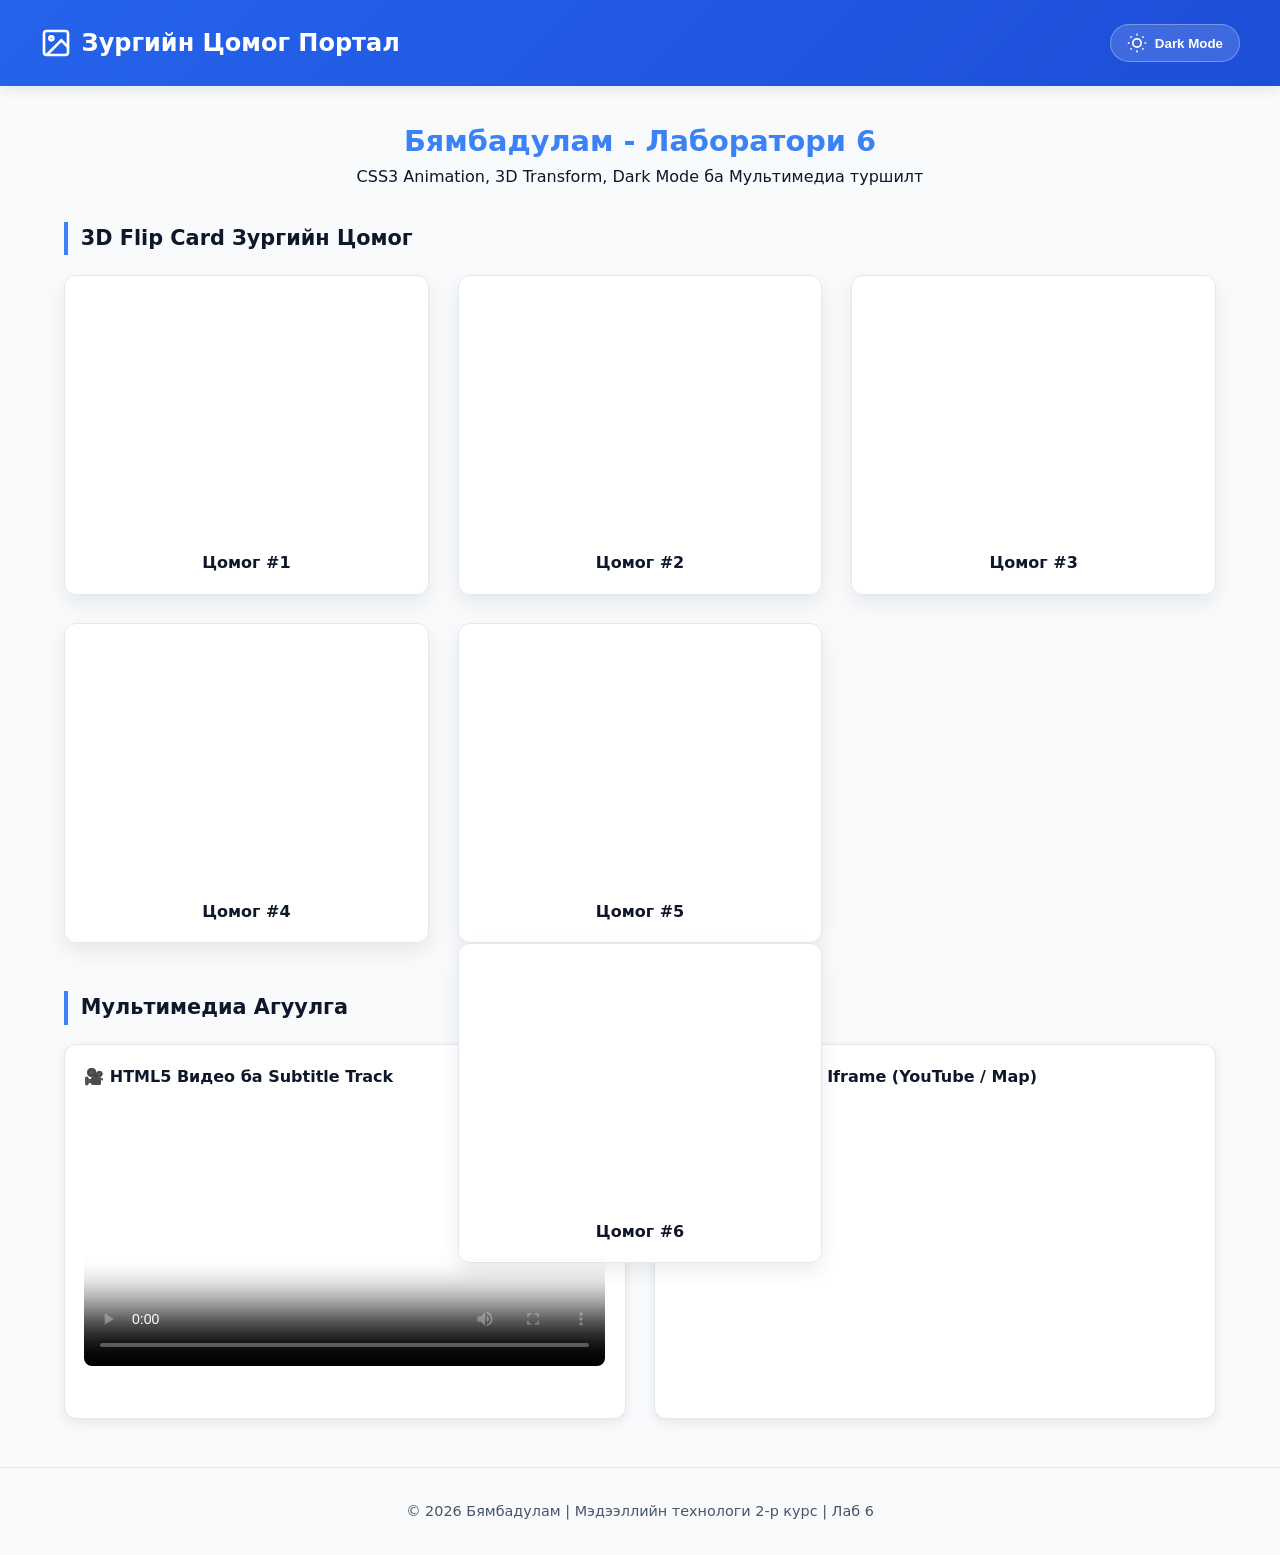
==== index.html @ 303d7319 "Add files via upload" ====
<!DOCTYPE html>
<html lang="mn">
<head>
  <meta charset="UTF-8">
  <meta name="viewport" content="width=device-width, initial-scale=1.0">
  <title>Лаб 6 - Зургийн цомог портал (Gallery)</title>
  <link rel="stylesheet" href="style.css">
</head>
<body>

  <!-- Header -->
  <header>
    <div class="header-container">
      <h1>
        <!-- Inline SVG logo -->
        <svg class="logo-icon" width="32" height="32" viewBox="0 0 24 24" fill="none" stroke="currentColor" stroke-width="2" aria-hidden="true">
          <rect x="3" y="3" width="18" height="18" rx="2" ry="2"></rect>
          <circle cx="8.5" cy="8.5" r="1.5"></circle>
          <polyline points="21 15 16 10 5 21"></polyline>
        </svg>
        Зургийн Цомог Портал
      </h1>
      
      <!-- Dark Mode Theme Toggle Button -->
      <button id="theme-toggle" class="btn-theme" aria-label="Dark mode шилжүүлэх">
        <svg class="sun-icon" width="20" height="20" viewBox="0 0 24 24" fill="none" stroke="currentColor" stroke-width="2">
          <circle cx="12" cy="12" r="5"></circle>
          <line x1="12" y1="1" x2="12" y2="3"></line>
          <line x1="12" y1="21" x2="12" y2="23"></line>
          <line x1="4.22" y1="4.22" x2="5.64" y2="5.64"></line>
          <line x1="18.36" y1="18.36" x2="19.78" y2="19.78"></line>
          <line x1="1" y1="12" x2="3" y2="12"></line>
          <line x1="21" y1="12" x2="23" y2="12"></line>
          <line x1="4.22" y1="19.78" x2="5.64" y2="18.36"></line>
          <line x1="18.36" y1="5.64" x2="19.78" y2="4.22"></line>
        </svg>
        <span id="theme-text">Dark Mode</span>
      </button>
    </div>
  </header>

  <main class="main-container">
    <section class="intro">
      <h2>Бямбадулам - Лаборатори 6</h2>
      <p>CSS3 Animation, 3D Transform, Dark Mode ба Мультимедиа туршилт</p>
    </section>

    <!-- Gallery Grid with 3D Flip Cards & Custom Property Stagger (--i) -->
    <section class="gallery-section">
      <h3 class="section-title">3D Flip Card Зургийн Цомог</h3>
      
      <div class="gallery-grid">
        
        <!-- Card 1 -->
        <div class="card-3d" style="--i: 1;">
          <div class="card-inner">
            <div class="card-front">
              <img src="img/photo1.jpg" alt="Зураг 1" loading="lazy" onerror="this.src='https://picsum.photos/400/300?random=1'">
              <div class="card-front-title">Цомог #1</div>
            </div>
            <div class="card-back">
              <h4>Зураг 1 Тайлбар</h4>
              <p>Энэ бол 3D flip card-ын ард талын тайлбар хэсэг юм.</p>
              <button class="btn-flip">Буцах</button>
            </div>
          </div>
        </div>

        <!-- Card 2 -->
        <div class="card-3d" style="--i: 2;">
          <div class="card-inner">
            <div class="card-front">
              <img src="img/photo2.jpg" alt="Зураг 2" loading="lazy" onerror="this.src='https://picsum.photos/400/300?random=2'">
              <div class="card-front-title">Цомог #2</div>
            </div>
            <div class="card-back">
              <h4>Зураг 2 Тайлбар</h4>
              <p>3D transform ба perspective хэрэглэсэн эффект.</p>
              <button class="btn-flip">Буцах</button>
            </div>
          </div>
        </div>

        <!-- Card 3 -->
        <div class="card-3d" style="--i: 3;">
          <div class="card-inner">
            <div class="card-front">
              <img src="img/photo3.jpg" alt="Зураг 3" loading="lazy" onerror="this.src='https://picsum.photos/400/300?random=3'">
              <div class="card-front-title">Цомог #3</div>
            </div>
            <div class="card-back">
              <h4>Зураг 3 Тайлбар</h4>
              <p>Custom property --i ашиглан stagger хугацаа тохируулсан.</p>
              <button class="btn-flip">Буцах</button>
            </div>
          </div>
        </div>

        <!-- Card 4 -->
        <div class="card-3d" style="--i: 4;">
          <div class="card-inner">
            <div class="card-front">
              <img src="img/photo4.jpg" alt="Зураг 4" loading="lazy" onerror="this.src='https://picsum.photos/400/300?random=4'">
              <div class="card-front-title">Цомог #4</div>
            </div>
            <div class="card-back">
              <h4>Зураг 4 Тайлбар</h4>
              <p>Hover болон Focus хийхэд эргэх хөдөлгөөн үзүүлнэ.</p>
              <button class="btn-flip">Буцах</button>
            </div>
          </div>
        </div>

        <!-- Card 5 -->
        <div class="card-3d" style="--i: 5;">
          <div class="card-inner">
            <div class="card-front">
              <img src="img/photo5.jpg" alt="Зураг 5" loading="lazy" onerror="this.src='https://picsum.photos/400/300?random=5'">
              <div class="card-front-title">Цомог #5</div>
            </div>
            <div class="card-back">
              <h4>Зураг 5 Тайлбар</h4>
              <p>CSS Grid болон Flexbox хосолсон responsive шийдэл.</p>
              <button class="btn-flip">Буцах</button>
            </div>
          </div>
        </article>

        <!-- Card 6 -->
        <div class="card-3d" style="--i: 6;">
          <div class="card-inner">
            <div class="card-front">
              <img src="img/photo6.jpg" alt="Зураг 6" loading="lazy" onerror="this.src='https://picsum.photos/400/300?random=6'">
              <div class="card-front-title">Цомог #6</div>
            </div>
            <div class="card-back">
              <h4>Зураг 6 Тайлбар</h4>
              <p>Лаборатори 6-ын иж бүрэн практик даалгавар.</p>
              <button class="btn-flip">Буцах</button>
            </div>
          </div>
        </div>

      </div>
    </section>

    <!-- Multimedia Section (Video, Track, Iframe) -->
    <section class="media-section">
      <h3 class="section-title">Мультимедиа Агуулга</h3>
      
      <div class="media-grid">
        <!-- Local Video with Subtitle Track -->
        <div class="media-card">
          <h4>🎥 HTML5 Видео ба Subtitle Track</h4>
          <video controls preload="metadata" poster="img/photo1.jpg" width="100%">
            <source src="video/clip.mp4" type="video/mp4">
            <source src="video/clip.webm" type="video/webm">
            <track src="video/clip.mn.vtt" kind="subtitles" srclang="mn" label="Монгол" default>
            Таны хөтөч видео тоглуулахыг дэмжихгүй байна.
          </video>
        </div>

        <!-- Accessible & Secure Responsive Iframe -->
        <div class="media-card">
          <h4>🌐 Хүртээмжтэй Iframe (YouTube / Map)</h4>
          <div class="iframe-wrapper">
            <iframe 
              src="https://www.youtube-nocookie.com/embed/dQw4w9WgXcQ" 
              title="Мультимедиа жишээ видео" 
              allow="accelerometer; autoplay; clipboard-write; encrypted-media; gyroscope; picture-in-picture" 
              allowfullscreen
              loading="lazy"
              sandbox="allow-scripts allow-same-origin allow-popups">
            </iframe>
          </div>
        </div>
      </div>
    </section>

  </main>

  <footer>
    <p>© 2026 Бямбадулам | Мэдээллийн технологи 2-р курс | Лаб 6</p>
  </footer>

  <script src="script.js"></script>
</body>
</html>
---- style.css ----
/* ==========================================================================
   1. DESIGN TOKENS & CUSTOM PROPERTIES (CSS Variables & Dark Mode)
   ========================================================================== */
:root {
  --bg-primary: #f8fafc;
  --bg-card: #ffffff;
  --text-primary: #0f172a;
  --text-secondary: #475569;
  --accent-color: #3b82f6;
  --accent-hover: #1d4ed8;
  --border-color: #e2e8f0;
  --shadow-color: rgba(0, 0, 0, 0.08);
  --header-bg: linear-gradient(135deg, #2563eb, #1d4ed8);
  --header-text: #ffffff;
  --stagger-delay: 100ms;
}

[data-theme="dark"] {
  --bg-primary: #0f172a;
  --bg-card: #1e293b;
  --text-primary: #f8fafc;
  --text-secondary: #94a3b8;
  --accent-color: #60a5fa;
  --accent-hover: #3b82f6;
  --border-color: #334155;
  --shadow-color: rgba(0, 0, 0, 0.4);
  --header-bg: linear-gradient(135deg, #0f172a, #1e293b);
  --header-text: #60a5fa;
}

/* Base Styles */
* {
  box-sizing: border-box;
  margin: 0;
  padding: 0;
}

body {
  font-family: system-ui, -apple-system, BlinkMacSystemFont, 'Segoe UI', Roboto, sans-serif;
  background-color: var(--bg-primary);
  color: var(--text-primary);
  transition: background-color 0.3s ease, color 0.3s ease;
  line-height: 1.6;
}

/* ==========================================================================
   2. HEADER & LAYOUT
   ========================================================================== */
header {
  background: var(--header-bg);
  color: var(--header-text);
  padding: 1.5rem 2rem;
  box-shadow: 0 4px 12px var(--shadow-color);
}

.header-container {
  max-width: 1200px;
  margin: 0 auto;
  display: flex;
  justify-content: space-between;
  align-items: center;
}

header h1 {
  font-size: 1.5rem;
  display: flex;
  align-items: center;
  gap: 0.6rem;
}

.logo-icon {
  stroke: var(--header-text);
  transition: transform 0.3s ease;
}

header h1:hover .logo-icon {
  transform: rotate(15deg) scale(1.1);
}

.btn-theme {
  background: rgba(255, 255, 255, 0.15);
  border: 1px solid rgba(255, 255, 255, 0.3);
  color: currentColor;
  padding: 0.5rem 1rem;
  border-radius: 20px;
  cursor: pointer;
  display: flex;
  align-items: center;
  gap: 0.5rem;
  font-weight: 600;
  transition: all 0.2s ease;
}

.btn-theme:hover, .btn-theme:focus-visible {
  background: rgba(255, 255, 255, 0.25);
  outline: 2px solid var(--accent-color);
}

.main-container {
  max-width: 1200px;
  margin: 2rem auto;
  padding: 0 1.5rem;
}

.intro {
  margin-bottom: 2rem;
  text-align: center;
}

.intro h2 {
  font-size: 1.8rem;
  color: var(--accent-color);
}

.section-title {
  font-size: 1.3rem;
  margin-bottom: 1.2rem;
  border-left: 4px solid var(--accent-color);
  padding-left: 0.8rem;
}

/* ==========================================================================
   3. 3D FLIP CARD & STAGGER ANIMATION (@keyframes, perspective, preserve-3d)
   ========================================================================== */
.gallery-grid {
  display: grid;
  grid-template-columns: repeat(auto-fit, minmax(280px, 1fr));
  gap: 1.8rem;
  margin-bottom: 3rem;
}

/* 3D Container */
.card-3d {
  perspective: 1000px; /* 3D Гүн үүсгэнэ */
  height: 320px;
  /* Stagger effect using custom property --i */
  animation: fadeInUp 0.6s ease-out backwards;
  animation-delay: calc(var(--i) * var(--stagger-delay));
}

@keyframes fadeInUp {
  from {
    opacity: 0;
    transform: translateY(30px);
  }
  to {
    opacity: 1;
    transform: translateY(0);
  }
}

.card-inner {
  position: relative;
  width: 100%;
  height: 100%;
  transform-style: preserve-3d;
  transition: transform 0.8s cubic-bezier(0.4, 0, 0.2, 1);
  border-radius: 12px;
  box-shadow: 0 8px 20px var(--shadow-color);
}

/* Hover/Focus/JS Toggled Flip State */
.card-3d:hover .card-inner,
.card-3d:focus-within .card-inner,
.card-inner.is-flipped {
  transform: rotateY(180deg);
}

/* Front & Back Sides */
.card-front, .card-back {
  position: absolute;
  width: 100%;
  height: 100%;
  backface-visibility: hidden; /* Ар талыг нууна */
  border-radius: 12px;
  overflow: hidden;
  border: 1px solid var(--border-color);
  background: var(--bg-card);
}

/* Front Design */
.card-front img {
  width: 100%;
  height: 80%;
  object-fit: cover;
  transition: transform 0.4s ease;
}

.card-3d:hover .card-front img {
  transform: scale(1.05);
}

.card-front-title {
  padding: 0.8rem;
  font-weight: 700;
  text-align: center;
  color: var(--text-primary);
}

/* Back Design */
.card-back {
  transform: rotateY(180deg);
  padding: 1.5rem;
  display: flex;
  flex-direction: column;
  justify-content: center;
  align-items: center;
  text-align: center;
  background-color: var(--bg-card);
  color: var(--text-primary);
}

.card-back h4 {
  margin-bottom: 0.8rem;
  color: var(--accent-color);
}

.card-back p {
  font-size: 0.9rem;
  color: var(--text-secondary);
  margin-bottom: 1.5rem;
}

.btn-flip {
  background: var(--accent-color);
  color: #fff;
  border: none;
  padding: 0.5rem 1.2rem;
  border-radius: 6px;
  cursor: pointer;
  transition: background 0.2s;
}

.btn-flip:hover {
  background: var(--accent-hover);
}

/* ==========================================================================
   4. MULTIMEDIA SECTION (Video, Iframe)
   ========================================================================== */
.media-grid {
  display: grid;
  grid-template-columns: repeat(auto-fit, minmax(320px, 1fr));
  gap: 1.8rem;
}

.media-card {
  background: var(--bg-card);
  padding: 1.2rem;
  border-radius: 12px;
  border: 1px solid var(--border-color);
  box-shadow: 0 4px 12px var(--shadow-color);
}

.media-card h4 {
  margin-bottom: 1rem;
  color: var(--text-primary);
}

video {
  border-radius: 8px;
  outline: none;
}

.iframe-wrapper {
  position: relative;
  padding-bottom: 56.25%; /* 16:9 Aspect Ratio */
  height: 0;
  overflow: hidden;
  border-radius: 8px;
}

.iframe-wrapper iframe {
  position: absolute;
  top: 0;
  left: 0;
  width: 100%;
  height: 100%;
  border: 0;
}

footer {
  text-align: center;
  padding: 2rem;
  margin-top: 3rem;
  border-top: 1px solid var(--border-color);
  color: var(--text-secondary);
  font-size: 0.9rem;
}

/* ==========================================================================
   5. PREFERS-REDUCED-MOTION (Хөдөлгөөн хязгаарлах тохиргоо)
   ========================================================================== */
@media (prefers-reduced-motion: reduce) {
  *, ::before, ::after {
    animation-duration: 0.01ms !important;
    animation-iteration-count: 1 !important;
    transition-duration: 0.01ms !important;
    scroll-behavior: auto !important;
  }

  .card-3d {
    animation: none;
  }
  
  .card-inner {
    transition: none;
  }
}
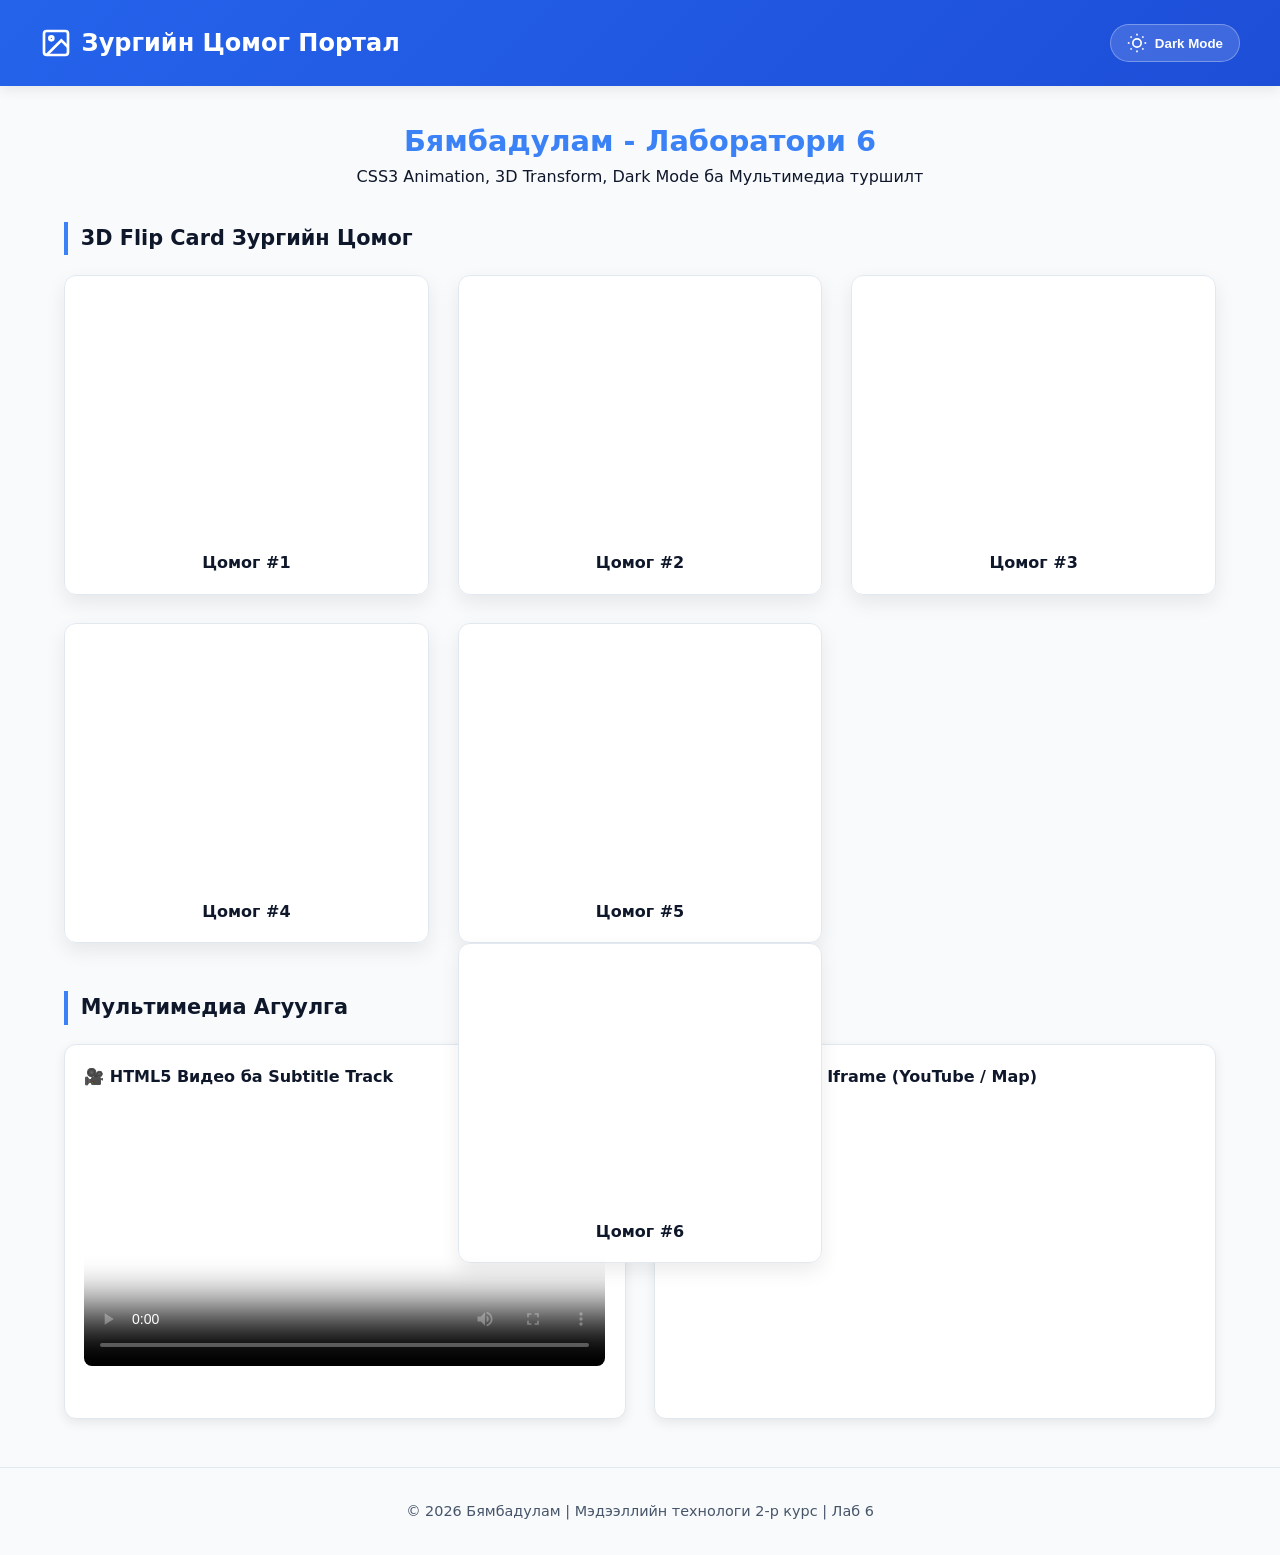
==== commit b5a0805b: "Lab 6: Add CSS3 animations, 3D flip card, dark mode and multimedia" ====
--- a/index.html
+++ b/index.html
@@ -1,188 +1,188 @@
-<!DOCTYPE html>
-<html lang="mn">
-<head>
-  <meta charset="UTF-8">
-  <meta name="viewport" content="width=device-width, initial-scale=1.0">
-  <title>Лаб 6 - Зургийн цомог портал (Gallery)</title>
-  <link rel="stylesheet" href="style.css">
-</head>
-<body>
-
-  <!-- Header -->
-  <header>
-    <div class="header-container">
-      <h1>
-        <!-- Inline SVG logo -->
-        <svg class="logo-icon" width="32" height="32" viewBox="0 0 24 24" fill="none" stroke="currentColor" stroke-width="2" aria-hidden="true">
-          <rect x="3" y="3" width="18" height="18" rx="2" ry="2"></rect>
-          <circle cx="8.5" cy="8.5" r="1.5"></circle>
-          <polyline points="21 15 16 10 5 21"></polyline>
-        </svg>
-        Зургийн Цомог Портал
-      </h1>
-      
-      <!-- Dark Mode Theme Toggle Button -->
-      <button id="theme-toggle" class="btn-theme" aria-label="Dark mode шилжүүлэх">
-        <svg class="sun-icon" width="20" height="20" viewBox="0 0 24 24" fill="none" stroke="currentColor" stroke-width="2">
-          <circle cx="12" cy="12" r="5"></circle>
-          <line x1="12" y1="1" x2="12" y2="3"></line>
-          <line x1="12" y1="21" x2="12" y2="23"></line>
-          <line x1="4.22" y1="4.22" x2="5.64" y2="5.64"></line>
-          <line x1="18.36" y1="18.36" x2="19.78" y2="19.78"></line>
-          <line x1="1" y1="12" x2="3" y2="12"></line>
-          <line x1="21" y1="12" x2="23" y2="12"></line>
-          <line x1="4.22" y1="19.78" x2="5.64" y2="18.36"></line>
-          <line x1="18.36" y1="5.64" x2="19.78" y2="4.22"></line>
-        </svg>
-        <span id="theme-text">Dark Mode</span>
-      </button>
-    </div>
-  </header>
-
-  <main class="main-container">
-    <section class="intro">
-      <h2>Бямбадулам - Лаборатори 6</h2>
-      <p>CSS3 Animation, 3D Transform, Dark Mode ба Мультимедиа туршилт</p>
-    </section>
-
-    <!-- Gallery Grid with 3D Flip Cards & Custom Property Stagger (--i) -->
-    <section class="gallery-section">
-      <h3 class="section-title">3D Flip Card Зургийн Цомог</h3>
-      
-      <div class="gallery-grid">
-        
-        <!-- Card 1 -->
-        <div class="card-3d" style="--i: 1;">
-          <div class="card-inner">
-            <div class="card-front">
-              <img src="img/photo1.jpg" alt="Зураг 1" loading="lazy" onerror="this.src='https://picsum.photos/400/300?random=1'">
-              <div class="card-front-title">Цомог #1</div>
-            </div>
-            <div class="card-back">
-              <h4>Зураг 1 Тайлбар</h4>
-              <p>Энэ бол 3D flip card-ын ард талын тайлбар хэсэг юм.</p>
-              <button class="btn-flip">Буцах</button>
-            </div>
-          </div>
-        </div>
-
-        <!-- Card 2 -->
-        <div class="card-3d" style="--i: 2;">
-          <div class="card-inner">
-            <div class="card-front">
-              <img src="img/photo2.jpg" alt="Зураг 2" loading="lazy" onerror="this.src='https://picsum.photos/400/300?random=2'">
-              <div class="card-front-title">Цомог #2</div>
-            </div>
-            <div class="card-back">
-              <h4>Зураг 2 Тайлбар</h4>
-              <p>3D transform ба perspective хэрэглэсэн эффект.</p>
-              <button class="btn-flip">Буцах</button>
-            </div>
-          </div>
-        </div>
-
-        <!-- Card 3 -->
-        <div class="card-3d" style="--i: 3;">
-          <div class="card-inner">
-            <div class="card-front">
-              <img src="img/photo3.jpg" alt="Зураг 3" loading="lazy" onerror="this.src='https://picsum.photos/400/300?random=3'">
-              <div class="card-front-title">Цомог #3</div>
-            </div>
-            <div class="card-back">
-              <h4>Зураг 3 Тайлбар</h4>
-              <p>Custom property --i ашиглан stagger хугацаа тохируулсан.</p>
-              <button class="btn-flip">Буцах</button>
-            </div>
-          </div>
-        </div>
-
-        <!-- Card 4 -->
-        <div class="card-3d" style="--i: 4;">
-          <div class="card-inner">
-            <div class="card-front">
-              <img src="img/photo4.jpg" alt="Зураг 4" loading="lazy" onerror="this.src='https://picsum.photos/400/300?random=4'">
-              <div class="card-front-title">Цомог #4</div>
-            </div>
-            <div class="card-back">
-              <h4>Зураг 4 Тайлбар</h4>
-              <p>Hover болон Focus хийхэд эргэх хөдөлгөөн үзүүлнэ.</p>
-              <button class="btn-flip">Буцах</button>
-            </div>
-          </div>
-        </div>
-
-        <!-- Card 5 -->
-        <div class="card-3d" style="--i: 5;">
-          <div class="card-inner">
-            <div class="card-front">
-              <img src="img/photo5.jpg" alt="Зураг 5" loading="lazy" onerror="this.src='https://picsum.photos/400/300?random=5'">
-              <div class="card-front-title">Цомог #5</div>
-            </div>
-            <div class="card-back">
-              <h4>Зураг 5 Тайлбар</h4>
-              <p>CSS Grid болон Flexbox хосолсон responsive шийдэл.</p>
-              <button class="btn-flip">Буцах</button>
-            </div>
-          </div>
-        </article>
-
-        <!-- Card 6 -->
-        <div class="card-3d" style="--i: 6;">
-          <div class="card-inner">
-            <div class="card-front">
-              <img src="img/photo6.jpg" alt="Зураг 6" loading="lazy" onerror="this.src='https://picsum.photos/400/300?random=6'">
-              <div class="card-front-title">Цомог #6</div>
-            </div>
-            <div class="card-back">
-              <h4>Зураг 6 Тайлбар</h4>
-              <p>Лаборатори 6-ын иж бүрэн практик даалгавар.</p>
-              <button class="btn-flip">Буцах</button>
-            </div>
-          </div>
-        </div>
-
-      </div>
-    </section>
-
-    <!-- Multimedia Section (Video, Track, Iframe) -->
-    <section class="media-section">
-      <h3 class="section-title">Мультимедиа Агуулга</h3>
-      
-      <div class="media-grid">
-        <!-- Local Video with Subtitle Track -->
-        <div class="media-card">
-          <h4>🎥 HTML5 Видео ба Subtitle Track</h4>
-          <video controls preload="metadata" poster="img/photo1.jpg" width="100%">
-            <source src="video/clip.mp4" type="video/mp4">
-            <source src="video/clip.webm" type="video/webm">
-            <track src="video/clip.mn.vtt" kind="subtitles" srclang="mn" label="Монгол" default>
-            Таны хөтөч видео тоглуулахыг дэмжихгүй байна.
-          </video>
-        </div>
-
-        <!-- Accessible & Secure Responsive Iframe -->
-        <div class="media-card">
-          <h4>🌐 Хүртээмжтэй Iframe (YouTube / Map)</h4>
-          <div class="iframe-wrapper">
-            <iframe 
-              src="https://www.youtube-nocookie.com/embed/dQw4w9WgXcQ" 
-              title="Мультимедиа жишээ видео" 
-              allow="accelerometer; autoplay; clipboard-write; encrypted-media; gyroscope; picture-in-picture" 
-              allowfullscreen
-              loading="lazy"
-              sandbox="allow-scripts allow-same-origin allow-popups">
-            </iframe>
-          </div>
-        </div>
-      </div>
-    </section>
-
-  </main>
-
-  <footer>
-    <p>© 2026 Бямбадулам | Мэдээллийн технологи 2-р курс | Лаб 6</p>
-  </footer>
-
-  <script src="script.js"></script>
-</body>
+<!DOCTYPE html>
+<html lang="mn">
+<head>
+  <meta charset="UTF-8">
+  <meta name="viewport" content="width=device-width, initial-scale=1.0">
+  <title>Лаб 6 - Зургийн цомог портал (Gallery)</title>
+  <link rel="stylesheet" href="style.css">
+</head>
+<body>
+
+  <!-- Header -->
+  <header>
+    <div class="header-container">
+      <h1>
+        <!-- Inline SVG logo -->
+        <svg class="logo-icon" width="32" height="32" viewBox="0 0 24 24" fill="none" stroke="currentColor" stroke-width="2" aria-hidden="true">
+          <rect x="3" y="3" width="18" height="18" rx="2" ry="2"></rect>
+          <circle cx="8.5" cy="8.5" r="1.5"></circle>
+          <polyline points="21 15 16 10 5 21"></polyline>
+        </svg>
+        Зургийн Цомог Портал
+      </h1>
+      
+      <!-- Dark Mode Theme Toggle Button -->
+      <button id="theme-toggle" class="btn-theme" aria-label="Dark mode шилжүүлэх">
+        <svg class="sun-icon" width="20" height="20" viewBox="0 0 24 24" fill="none" stroke="currentColor" stroke-width="2">
+          <circle cx="12" cy="12" r="5"></circle>
+          <line x1="12" y1="1" x2="12" y2="3"></line>
+          <line x1="12" y1="21" x2="12" y2="23"></line>
+          <line x1="4.22" y1="4.22" x2="5.64" y2="5.64"></line>
+          <line x1="18.36" y1="18.36" x2="19.78" y2="19.78"></line>
+          <line x1="1" y1="12" x2="3" y2="12"></line>
+          <line x1="21" y1="12" x2="23" y2="12"></line>
+          <line x1="4.22" y1="19.78" x2="5.64" y2="18.36"></line>
+          <line x1="18.36" y1="5.64" x2="19.78" y2="4.22"></line>
+        </svg>
+        <span id="theme-text">Dark Mode</span>
+      </button>
+    </div>
+  </header>
+
+  <main class="main-container">
+    <section class="intro">
+      <h2>Бямбадулам - Лаборатори 6</h2>
+      <p>CSS3 Animation, 3D Transform, Dark Mode ба Мультимедиа туршилт</p>
+    </section>
+
+    <!-- Gallery Grid with 3D Flip Cards & Custom Property Stagger (--i) -->
+    <section class="gallery-section">
+      <h3 class="section-title">3D Flip Card Зургийн Цомог</h3>
+      
+      <div class="gallery-grid">
+        
+        <!-- Card 1 -->
+        <div class="card-3d" style="--i: 1;">
+          <div class="card-inner">
+            <div class="card-front">
+              <img src="img/photo1.jpg" alt="Зураг 1" loading="lazy" onerror="this.src='https://picsum.photos/400/300?random=1'">
+              <div class="card-front-title">Цомог #1</div>
+            </div>
+            <div class="card-back">
+              <h4>Зураг 1 Тайлбар</h4>
+              <p>Энэ бол 3D flip card-ын ард талын тайлбар хэсэг юм.</p>
+              <button class="btn-flip">Буцах</button>
+            </div>
+          </div>
+        </div>
+
+        <!-- Card 2 -->
+        <div class="card-3d" style="--i: 2;">
+          <div class="card-inner">
+            <div class="card-front">
+              <img src="img/photo2.jpg" alt="Зураг 2" loading="lazy" onerror="this.src='https://picsum.photos/400/300?random=2'">
+              <div class="card-front-title">Цомог #2</div>
+            </div>
+            <div class="card-back">
+              <h4>Зураг 2 Тайлбар</h4>
+              <p>3D transform ба perspective хэрэглэсэн эффект.</p>
+              <button class="btn-flip">Буцах</button>
+            </div>
+          </div>
+        </div>
+
+        <!-- Card 3 -->
+        <div class="card-3d" style="--i: 3;">
+          <div class="card-inner">
+            <div class="card-front">
+              <img src="img/photo3.jpg" alt="Зураг 3" loading="lazy" onerror="this.src='https://picsum.photos/400/300?random=3'">
+              <div class="card-front-title">Цомог #3</div>
+            </div>
+            <div class="card-back">
+              <h4>Зураг 3 Тайлбар</h4>
+              <p>Custom property --i ашиглан stagger хугацаа тохируулсан.</p>
+              <button class="btn-flip">Буцах</button>
+            </div>
+          </div>
+        </div>
+
+        <!-- Card 4 -->
+        <div class="card-3d" style="--i: 4;">
+          <div class="card-inner">
+            <div class="card-front">
+              <img src="img/photo4.jpg" alt="Зураг 4" loading="lazy" onerror="this.src='https://picsum.photos/400/300?random=4'">
+              <div class="card-front-title">Цомог #4</div>
+            </div>
+            <div class="card-back">
+              <h4>Зураг 4 Тайлбар</h4>
+              <p>Hover болон Focus хийхэд эргэх хөдөлгөөн үзүүлнэ.</p>
+              <button class="btn-flip">Буцах</button>
+            </div>
+          </div>
+        </div>
+
+        <!-- Card 5 -->
+        <div class="card-3d" style="--i: 5;">
+          <div class="card-inner">
+            <div class="card-front">
+              <img src="img/photo5.jpg" alt="Зураг 5" loading="lazy" onerror="this.src='https://picsum.photos/400/300?random=5'">
+              <div class="card-front-title">Цомог #5</div>
+            </div>
+            <div class="card-back">
+              <h4>Зураг 5 Тайлбар</h4>
+              <p>CSS Grid болон Flexbox хосолсон responsive шийдэл.</p>
+              <button class="btn-flip">Буцах</button>
+            </div>
+          </div>
+        </article>
+
+        <!-- Card 6 -->
+        <div class="card-3d" style="--i: 6;">
+          <div class="card-inner">
+            <div class="card-front">
+              <img src="img/photo6.jpg" alt="Зураг 6" loading="lazy" onerror="this.src='https://picsum.photos/400/300?random=6'">
+              <div class="card-front-title">Цомог #6</div>
+            </div>
+            <div class="card-back">
+              <h4>Зураг 6 Тайлбар</h4>
+              <p>Лаборатори 6-ын иж бүрэн практик даалгавар.</p>
+              <button class="btn-flip">Буцах</button>
+            </div>
+          </div>
+        </div>
+
+      </div>
+    </section>
+
+    <!-- Multimedia Section (Video, Track, Iframe) -->
+    <section class="media-section">
+      <h3 class="section-title">Мультимедиа Агуулга</h3>
+      
+      <div class="media-grid">
+        <!-- Local Video with Subtitle Track -->
+        <div class="media-card">
+          <h4>🎥 HTML5 Видео ба Subtitle Track</h4>
+          <video controls preload="metadata" poster="img/photo1.jpg" width="100%">
+            <source src="video/clip.mp4" type="video/mp4">
+            <source src="video/clip.webm" type="video/webm">
+            <track src="video/clip.mn.vtt" kind="subtitles" srclang="mn" label="Монгол" default>
+            Таны хөтөч видео тоглуулахыг дэмжихгүй байна.
+          </video>
+        </div>
+
+        <!-- Accessible & Secure Responsive Iframe -->
+        <div class="media-card">
+          <h4>🌐 Хүртээмжтэй Iframe (YouTube / Map)</h4>
+          <div class="iframe-wrapper">
+            <iframe 
+              src="https://www.youtube-nocookie.com/embed/dQw4w9WgXcQ" 
+              title="Мультимедиа жишээ видео" 
+              allow="accelerometer; autoplay; clipboard-write; encrypted-media; gyroscope; picture-in-picture" 
+              allowfullscreen
+              loading="lazy"
+              sandbox="allow-scripts allow-same-origin allow-popups">
+            </iframe>
+          </div>
+        </div>
+      </div>
+    </section>
+
+  </main>
+
+  <footer>
+    <p>© 2026 Бямбадулам | Мэдээллийн технологи 2-р курс | Лаб 6</p>
+  </footer>
+
+  <script src="script.js"></script>
+</body>
 </html>
--- a/style.css
+++ b/style.css
@@ -1,309 +1,309 @@
-/* ==========================================================================
-   1. DESIGN TOKENS & CUSTOM PROPERTIES (CSS Variables & Dark Mode)
-   ========================================================================== */
-:root {
-  --bg-primary: #f8fafc;
-  --bg-card: #ffffff;
-  --text-primary: #0f172a;
-  --text-secondary: #475569;
-  --accent-color: #3b82f6;
-  --accent-hover: #1d4ed8;
-  --border-color: #e2e8f0;
-  --shadow-color: rgba(0, 0, 0, 0.08);
-  --header-bg: linear-gradient(135deg, #2563eb, #1d4ed8);
-  --header-text: #ffffff;
-  --stagger-delay: 100ms;
-}
-
-[data-theme="dark"] {
-  --bg-primary: #0f172a;
-  --bg-card: #1e293b;
-  --text-primary: #f8fafc;
-  --text-secondary: #94a3b8;
-  --accent-color: #60a5fa;
-  --accent-hover: #3b82f6;
-  --border-color: #334155;
-  --shadow-color: rgba(0, 0, 0, 0.4);
-  --header-bg: linear-gradient(135deg, #0f172a, #1e293b);
-  --header-text: #60a5fa;
-}
-
-/* Base Styles */
-* {
-  box-sizing: border-box;
-  margin: 0;
-  padding: 0;
-}
-
-body {
-  font-family: system-ui, -apple-system, BlinkMacSystemFont, 'Segoe UI', Roboto, sans-serif;
-  background-color: var(--bg-primary);
-  color: var(--text-primary);
-  transition: background-color 0.3s ease, color 0.3s ease;
-  line-height: 1.6;
-}
-
-/* ==========================================================================
-   2. HEADER & LAYOUT
-   ========================================================================== */
-header {
-  background: var(--header-bg);
-  color: var(--header-text);
-  padding: 1.5rem 2rem;
-  box-shadow: 0 4px 12px var(--shadow-color);
-}
-
-.header-container {
-  max-width: 1200px;
-  margin: 0 auto;
-  display: flex;
-  justify-content: space-between;
-  align-items: center;
-}
-
-header h1 {
-  font-size: 1.5rem;
-  display: flex;
-  align-items: center;
-  gap: 0.6rem;
-}
-
-.logo-icon {
-  stroke: var(--header-text);
-  transition: transform 0.3s ease;
-}
-
-header h1:hover .logo-icon {
-  transform: rotate(15deg) scale(1.1);
-}
-
-.btn-theme {
-  background: rgba(255, 255, 255, 0.15);
-  border: 1px solid rgba(255, 255, 255, 0.3);
-  color: currentColor;
-  padding: 0.5rem 1rem;
-  border-radius: 20px;
-  cursor: pointer;
-  display: flex;
-  align-items: center;
-  gap: 0.5rem;
-  font-weight: 600;
-  transition: all 0.2s ease;
-}
-
-.btn-theme:hover, .btn-theme:focus-visible {
-  background: rgba(255, 255, 255, 0.25);
-  outline: 2px solid var(--accent-color);
-}
-
-.main-container {
-  max-width: 1200px;
-  margin: 2rem auto;
-  padding: 0 1.5rem;
-}
-
-.intro {
-  margin-bottom: 2rem;
-  text-align: center;
-}
-
-.intro h2 {
-  font-size: 1.8rem;
-  color: var(--accent-color);
-}
-
-.section-title {
-  font-size: 1.3rem;
-  margin-bottom: 1.2rem;
-  border-left: 4px solid var(--accent-color);
-  padding-left: 0.8rem;
-}
-
-/* ==========================================================================
-   3. 3D FLIP CARD & STAGGER ANIMATION (@keyframes, perspective, preserve-3d)
-   ========================================================================== */
-.gallery-grid {
-  display: grid;
-  grid-template-columns: repeat(auto-fit, minmax(280px, 1fr));
-  gap: 1.8rem;
-  margin-bottom: 3rem;
-}
-
-/* 3D Container */
-.card-3d {
-  perspective: 1000px; /* 3D Гүн үүсгэнэ */
-  height: 320px;
-  /* Stagger effect using custom property --i */
-  animation: fadeInUp 0.6s ease-out backwards;
-  animation-delay: calc(var(--i) * var(--stagger-delay));
-}
-
-@keyframes fadeInUp {
-  from {
-    opacity: 0;
-    transform: translateY(30px);
-  }
-  to {
-    opacity: 1;
-    transform: translateY(0);
-  }
-}
-
-.card-inner {
-  position: relative;
-  width: 100%;
-  height: 100%;
-  transform-style: preserve-3d;
-  transition: transform 0.8s cubic-bezier(0.4, 0, 0.2, 1);
-  border-radius: 12px;
-  box-shadow: 0 8px 20px var(--shadow-color);
-}
-
-/* Hover/Focus/JS Toggled Flip State */
-.card-3d:hover .card-inner,
-.card-3d:focus-within .card-inner,
-.card-inner.is-flipped {
-  transform: rotateY(180deg);
-}
-
-/* Front & Back Sides */
-.card-front, .card-back {
-  position: absolute;
-  width: 100%;
-  height: 100%;
-  backface-visibility: hidden; /* Ар талыг нууна */
-  border-radius: 12px;
-  overflow: hidden;
-  border: 1px solid var(--border-color);
-  background: var(--bg-card);
-}
-
-/* Front Design */
-.card-front img {
-  width: 100%;
-  height: 80%;
-  object-fit: cover;
-  transition: transform 0.4s ease;
-}
-
-.card-3d:hover .card-front img {
-  transform: scale(1.05);
-}
-
-.card-front-title {
-  padding: 0.8rem;
-  font-weight: 700;
-  text-align: center;
-  color: var(--text-primary);
-}
-
-/* Back Design */
-.card-back {
-  transform: rotateY(180deg);
-  padding: 1.5rem;
-  display: flex;
-  flex-direction: column;
-  justify-content: center;
-  align-items: center;
-  text-align: center;
-  background-color: var(--bg-card);
-  color: var(--text-primary);
-}
-
-.card-back h4 {
-  margin-bottom: 0.8rem;
-  color: var(--accent-color);
-}
-
-.card-back p {
-  font-size: 0.9rem;
-  color: var(--text-secondary);
-  margin-bottom: 1.5rem;
-}
-
-.btn-flip {
-  background: var(--accent-color);
-  color: #fff;
-  border: none;
-  padding: 0.5rem 1.2rem;
-  border-radius: 6px;
-  cursor: pointer;
-  transition: background 0.2s;
-}
-
-.btn-flip:hover {
-  background: var(--accent-hover);
-}
-
-/* ==========================================================================
-   4. MULTIMEDIA SECTION (Video, Iframe)
-   ========================================================================== */
-.media-grid {
-  display: grid;
-  grid-template-columns: repeat(auto-fit, minmax(320px, 1fr));
-  gap: 1.8rem;
-}
-
-.media-card {
-  background: var(--bg-card);
-  padding: 1.2rem;
-  border-radius: 12px;
-  border: 1px solid var(--border-color);
-  box-shadow: 0 4px 12px var(--shadow-color);
-}
-
-.media-card h4 {
-  margin-bottom: 1rem;
-  color: var(--text-primary);
-}
-
-video {
-  border-radius: 8px;
-  outline: none;
-}
-
-.iframe-wrapper {
-  position: relative;
-  padding-bottom: 56.25%; /* 16:9 Aspect Ratio */
-  height: 0;
-  overflow: hidden;
-  border-radius: 8px;
-}
-
-.iframe-wrapper iframe {
-  position: absolute;
-  top: 0;
-  left: 0;
-  width: 100%;
-  height: 100%;
-  border: 0;
-}
-
-footer {
-  text-align: center;
-  padding: 2rem;
-  margin-top: 3rem;
-  border-top: 1px solid var(--border-color);
-  color: var(--text-secondary);
-  font-size: 0.9rem;
-}
-
-/* ==========================================================================
-   5. PREFERS-REDUCED-MOTION (Хөдөлгөөн хязгаарлах тохиргоо)
-   ========================================================================== */
-@media (prefers-reduced-motion: reduce) {
-  *, ::before, ::after {
-    animation-duration: 0.01ms !important;
-    animation-iteration-count: 1 !important;
-    transition-duration: 0.01ms !important;
-    scroll-behavior: auto !important;
-  }
-
-  .card-3d {
-    animation: none;
-  }
-  
-  .card-inner {
-    transition: none;
-  }
+/* ==========================================================================
+   1. DESIGN TOKENS & CUSTOM PROPERTIES (CSS Variables & Dark Mode)
+   ========================================================================== */
+:root {
+  --bg-primary: #f8fafc;
+  --bg-card: #ffffff;
+  --text-primary: #0f172a;
+  --text-secondary: #475569;
+  --accent-color: #3b82f6;
+  --accent-hover: #1d4ed8;
+  --border-color: #e2e8f0;
+  --shadow-color: rgba(0, 0, 0, 0.08);
+  --header-bg: linear-gradient(135deg, #2563eb, #1d4ed8);
+  --header-text: #ffffff;
+  --stagger-delay: 100ms;
+}
+
+[data-theme="dark"] {
+  --bg-primary: #0f172a;
+  --bg-card: #1e293b;
+  --text-primary: #f8fafc;
+  --text-secondary: #94a3b8;
+  --accent-color: #60a5fa;
+  --accent-hover: #3b82f6;
+  --border-color: #334155;
+  --shadow-color: rgba(0, 0, 0, 0.4);
+  --header-bg: linear-gradient(135deg, #0f172a, #1e293b);
+  --header-text: #60a5fa;
+}
+
+/* Base Styles */
+* {
+  box-sizing: border-box;
+  margin: 0;
+  padding: 0;
+}
+
+body {
+  font-family: system-ui, -apple-system, BlinkMacSystemFont, 'Segoe UI', Roboto, sans-serif;
+  background-color: var(--bg-primary);
+  color: var(--text-primary);
+  transition: background-color 0.3s ease, color 0.3s ease;
+  line-height: 1.6;
+}
+
+/* ==========================================================================
+   2. HEADER & LAYOUT
+   ========================================================================== */
+header {
+  background: var(--header-bg);
+  color: var(--header-text);
+  padding: 1.5rem 2rem;
+  box-shadow: 0 4px 12px var(--shadow-color);
+}
+
+.header-container {
+  max-width: 1200px;
+  margin: 0 auto;
+  display: flex;
+  justify-content: space-between;
+  align-items: center;
+}
+
+header h1 {
+  font-size: 1.5rem;
+  display: flex;
+  align-items: center;
+  gap: 0.6rem;
+}
+
+.logo-icon {
+  stroke: var(--header-text);
+  transition: transform 0.3s ease;
+}
+
+header h1:hover .logo-icon {
+  transform: rotate(15deg) scale(1.1);
+}
+
+.btn-theme {
+  background: rgba(255, 255, 255, 0.15);
+  border: 1px solid rgba(255, 255, 255, 0.3);
+  color: currentColor;
+  padding: 0.5rem 1rem;
+  border-radius: 20px;
+  cursor: pointer;
+  display: flex;
+  align-items: center;
+  gap: 0.5rem;
+  font-weight: 600;
+  transition: all 0.2s ease;
+}
+
+.btn-theme:hover, .btn-theme:focus-visible {
+  background: rgba(255, 255, 255, 0.25);
+  outline: 2px solid var(--accent-color);
+}
+
+.main-container {
+  max-width: 1200px;
+  margin: 2rem auto;
+  padding: 0 1.5rem;
+}
+
+.intro {
+  margin-bottom: 2rem;
+  text-align: center;
+}
+
+.intro h2 {
+  font-size: 1.8rem;
+  color: var(--accent-color);
+}
+
+.section-title {
+  font-size: 1.3rem;
+  margin-bottom: 1.2rem;
+  border-left: 4px solid var(--accent-color);
+  padding-left: 0.8rem;
+}
+
+/* ==========================================================================
+   3. 3D FLIP CARD & STAGGER ANIMATION (@keyframes, perspective, preserve-3d)
+   ========================================================================== */
+.gallery-grid {
+  display: grid;
+  grid-template-columns: repeat(auto-fit, minmax(280px, 1fr));
+  gap: 1.8rem;
+  margin-bottom: 3rem;
+}
+
+/* 3D Container */
+.card-3d {
+  perspective: 1000px; /* 3D Гүн үүсгэнэ */
+  height: 320px;
+  /* Stagger effect using custom property --i */
+  animation: fadeInUp 0.6s ease-out backwards;
+  animation-delay: calc(var(--i) * var(--stagger-delay));
+}
+
+@keyframes fadeInUp {
+  from {
+    opacity: 0;
+    transform: translateY(30px);
+  }
+  to {
+    opacity: 1;
+    transform: translateY(0);
+  }
+}
+
+.card-inner {
+  position: relative;
+  width: 100%;
+  height: 100%;
+  transform-style: preserve-3d;
+  transition: transform 0.8s cubic-bezier(0.4, 0, 0.2, 1);
+  border-radius: 12px;
+  box-shadow: 0 8px 20px var(--shadow-color);
+}
+
+/* Hover/Focus/JS Toggled Flip State */
+.card-3d:hover .card-inner,
+.card-3d:focus-within .card-inner,
+.card-inner.is-flipped {
+  transform: rotateY(180deg);
+}
+
+/* Front & Back Sides */
+.card-front, .card-back {
+  position: absolute;
+  width: 100%;
+  height: 100%;
+  backface-visibility: hidden; /* Ар талыг нууна */
+  border-radius: 12px;
+  overflow: hidden;
+  border: 1px solid var(--border-color);
+  background: var(--bg-card);
+}
+
+/* Front Design */
+.card-front img {
+  width: 100%;
+  height: 80%;
+  object-fit: cover;
+  transition: transform 0.4s ease;
+}
+
+.card-3d:hover .card-front img {
+  transform: scale(1.05);
+}
+
+.card-front-title {
+  padding: 0.8rem;
+  font-weight: 700;
+  text-align: center;
+  color: var(--text-primary);
+}
+
+/* Back Design */
+.card-back {
+  transform: rotateY(180deg);
+  padding: 1.5rem;
+  display: flex;
+  flex-direction: column;
+  justify-content: center;
+  align-items: center;
+  text-align: center;
+  background-color: var(--bg-card);
+  color: var(--text-primary);
+}
+
+.card-back h4 {
+  margin-bottom: 0.8rem;
+  color: var(--accent-color);
+}
+
+.card-back p {
+  font-size: 0.9rem;
+  color: var(--text-secondary);
+  margin-bottom: 1.5rem;
+}
+
+.btn-flip {
+  background: var(--accent-color);
+  color: #fff;
+  border: none;
+  padding: 0.5rem 1.2rem;
+  border-radius: 6px;
+  cursor: pointer;
+  transition: background 0.2s;
+}
+
+.btn-flip:hover {
+  background: var(--accent-hover);
+}
+
+/* ==========================================================================
+   4. MULTIMEDIA SECTION (Video, Iframe)
+   ========================================================================== */
+.media-grid {
+  display: grid;
+  grid-template-columns: repeat(auto-fit, minmax(320px, 1fr));
+  gap: 1.8rem;
+}
+
+.media-card {
+  background: var(--bg-card);
+  padding: 1.2rem;
+  border-radius: 12px;
+  border: 1px solid var(--border-color);
+  box-shadow: 0 4px 12px var(--shadow-color);
+}
+
+.media-card h4 {
+  margin-bottom: 1rem;
+  color: var(--text-primary);
+}
+
+video {
+  border-radius: 8px;
+  outline: none;
+}
+
+.iframe-wrapper {
+  position: relative;
+  padding-bottom: 56.25%; /* 16:9 Aspect Ratio */
+  height: 0;
+  overflow: hidden;
+  border-radius: 8px;
+}
+
+.iframe-wrapper iframe {
+  position: absolute;
+  top: 0;
+  left: 0;
+  width: 100%;
+  height: 100%;
+  border: 0;
+}
+
+footer {
+  text-align: center;
+  padding: 2rem;
+  margin-top: 3rem;
+  border-top: 1px solid var(--border-color);
+  color: var(--text-secondary);
+  font-size: 0.9rem;
+}
+
+/* ==========================================================================
+   5. PREFERS-REDUCED-MOTION (Хөдөлгөөн хязгаарлах тохиргоо)
+   ========================================================================== */
+@media (prefers-reduced-motion: reduce) {
+  *, ::before, ::after {
+    animation-duration: 0.01ms !important;
+    animation-iteration-count: 1 !important;
+    transition-duration: 0.01ms !important;
+    scroll-behavior: auto !important;
+  }
+
+  .card-3d {
+    animation: none;
+  }
+  
+  .card-inner {
+    transition: none;
+  }
 }
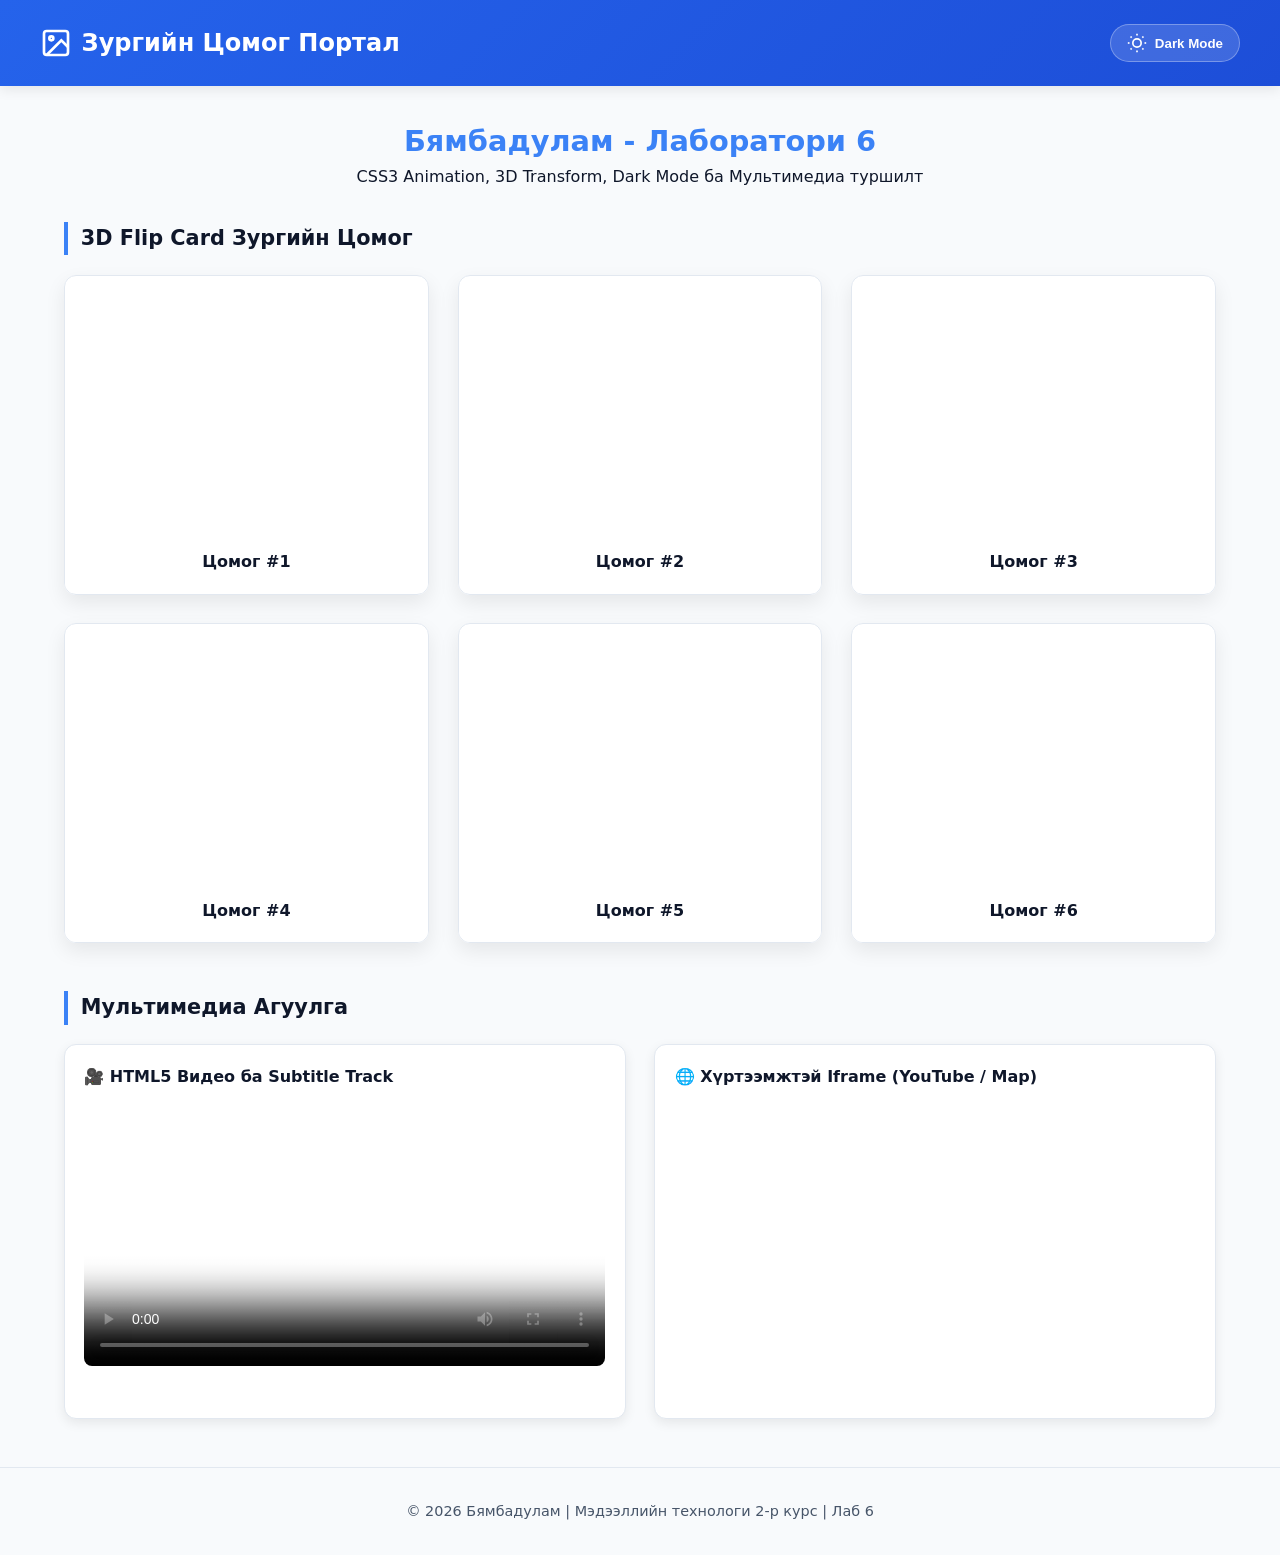
==== commit 4325c56c: "Fix layout overlap and broken tags" ====
--- a/index.html
+++ b/index.html
@@ -3,7 +3,7 @@
 <head>
   <meta charset="UTF-8">
   <meta name="viewport" content="width=device-width, initial-scale=1.0">
-  <title>Лаб 6 - Зургийн цомог портал (Gallery)</title>
+  <title>Лаб 6 - Зургийн цомог портал</title>
   <link rel="stylesheet" href="style.css">
 </head>
 <body>
@@ -12,7 +12,6 @@
   <header>
     <div class="header-container">
       <h1>
-        <!-- Inline SVG logo -->
         <svg class="logo-icon" width="32" height="32" viewBox="0 0 24 24" fill="none" stroke="currentColor" stroke-width="2" aria-hidden="true">
           <rect x="3" y="3" width="18" height="18" rx="2" ry="2"></rect>
           <circle cx="8.5" cy="8.5" r="1.5"></circle>
@@ -21,7 +20,7 @@
         Зургийн Цомог Портал
       </h1>
       
-      <!-- Dark Mode Theme Toggle Button -->
+      <!-- Theme Toggle -->
       <button id="theme-toggle" class="btn-theme" aria-label="Dark mode шилжүүлэх">
         <svg class="sun-icon" width="20" height="20" viewBox="0 0 24 24" fill="none" stroke="currentColor" stroke-width="2">
           <circle cx="12" cy="12" r="5"></circle>
@@ -45,7 +44,7 @@
       <p>CSS3 Animation, 3D Transform, Dark Mode ба Мультимедиа туршилт</p>
     </section>
 
-    <!-- Gallery Grid with 3D Flip Cards & Custom Property Stagger (--i) -->
+    <!-- Gallery Grid -->
     <section class="gallery-section">
       <h3 class="section-title">3D Flip Card Зургийн Цомог</h3>
       
@@ -111,7 +110,7 @@
           </div>
         </div>
 
-        <!-- Card 5 -->
+        <!-- Card 5 (Таг засагдсан) -->
         <div class="card-3d" style="--i: 5;">
           <div class="card-inner">
             <div class="card-front">
@@ -124,7 +123,7 @@
               <button class="btn-flip">Буцах</button>
             </div>
           </div>
-        </article>
+        </div>
 
         <!-- Card 6 -->
         <div class="card-3d" style="--i: 6;">
@@ -144,12 +143,11 @@
       </div>
     </section>
 
-    <!-- Multimedia Section (Video, Track, Iframe) -->
+    <!-- Multimedia Section -->
     <section class="media-section">
       <h3 class="section-title">Мультимедиа Агуулга</h3>
       
       <div class="media-grid">
-        <!-- Local Video with Subtitle Track -->
         <div class="media-card">
           <h4>🎥 HTML5 Видео ба Subtitle Track</h4>
           <video controls preload="metadata" poster="img/photo1.jpg" width="100%">
@@ -160,17 +158,15 @@
           </video>
         </div>
 
-        <!-- Accessible & Secure Responsive Iframe -->
         <div class="media-card">
           <h4>🌐 Хүртээмжтэй Iframe (YouTube / Map)</h4>
           <div class="iframe-wrapper">
             <iframe 
               src="https://www.youtube-nocookie.com/embed/dQw4w9WgXcQ" 
               title="Мультимедиа жишээ видео" 
-              allow="accelerometer; autoplay; clipboard-write; encrypted-media; gyroscope; picture-in-picture" 
+              allow="accelerometer; autoplay; clipboard-write; encrypted-media; gyroscope; picture-in-picture; web-share" 
               allowfullscreen
-              loading="lazy"
-              sandbox="allow-scripts allow-same-origin allow-popups">
+              loading="lazy">
             </iframe>
           </div>
         </div>
--- a/style.css
+++ b/style.css
@@ -1,6 +1,3 @@
-/* ==========================================================================
-   1. DESIGN TOKENS & CUSTOM PROPERTIES (CSS Variables & Dark Mode)
-   ========================================================================== */
 :root {
   --bg-primary: #f8fafc;
   --bg-card: #ffffff;
@@ -28,7 +25,6 @@
   --header-text: #60a5fa;
 }
 
-/* Base Styles */
 * {
   box-sizing: border-box;
   margin: 0;
@@ -43,9 +39,6 @@
   line-height: 1.6;
 }
 
-/* ==========================================================================
-   2. HEADER & LAYOUT
-   ========================================================================== */
 header {
   background: var(--header-bg);
   color: var(--header-text);
@@ -100,6 +93,8 @@
   max-width: 1200px;
   margin: 2rem auto;
   padding: 0 1.5rem;
+  position: relative;
+  z-index: 1;
 }
 
 .intro {
@@ -119,23 +114,24 @@
   padding-left: 0.8rem;
 }
 
-/* ==========================================================================
-   3. 3D FLIP CARD & STAGGER ANIMATION (@keyframes, perspective, preserve-3d)
-   ========================================================================== */
+/* Gallery Grid & 3D Flip Card */
+.gallery-section {
+  margin-bottom: 3rem;
+}
+
 .gallery-grid {
   display: grid;
   grid-template-columns: repeat(auto-fit, minmax(280px, 1fr));
   gap: 1.8rem;
-  margin-bottom: 3rem;
-}
-
-/* 3D Container */
+}
+
 .card-3d {
-  perspective: 1000px; /* 3D Гүн үүсгэнэ */
+  perspective: 1000px;
   height: 320px;
-  /* Stagger effect using custom property --i */
   animation: fadeInUp 0.6s ease-out backwards;
   animation-delay: calc(var(--i) * var(--stagger-delay));
+  position: relative;
+  z-index: 1;
 }
 
 @keyframes fadeInUp {
@@ -159,31 +155,32 @@
   box-shadow: 0 8px 20px var(--shadow-color);
 }
 
-/* Hover/Focus/JS Toggled Flip State */
 .card-3d:hover .card-inner,
 .card-3d:focus-within .card-inner,
 .card-inner.is-flipped {
   transform: rotateY(180deg);
 }
 
-/* Front & Back Sides */
 .card-front, .card-back {
   position: absolute;
+  top: 0;
+  left: 0;
   width: 100%;
   height: 100%;
-  backface-visibility: hidden; /* Ар талыг нууна */
+  backface-visibility: hidden;
+  -webkit-backface-visibility: hidden;
   border-radius: 12px;
   overflow: hidden;
   border: 1px solid var(--border-color);
   background: var(--bg-card);
 }
 
-/* Front Design */
 .card-front img {
   width: 100%;
   height: 80%;
   object-fit: cover;
   transition: transform 0.4s ease;
+  display: block;
 }
 
 .card-3d:hover .card-front img {
@@ -191,13 +188,15 @@
 }
 
 .card-front-title {
-  padding: 0.8rem;
+  height: 20%;
+  display: flex;
+  align-items: center;
+  justify-content: center;
   font-weight: 700;
-  text-align: center;
   color: var(--text-primary);
-}
-
-/* Back Design */
+  background: var(--bg-card);
+}
+
 .card-back {
   transform: rotateY(180deg);
   padding: 1.5rem;
@@ -206,8 +205,6 @@
   justify-content: center;
   align-items: center;
   text-align: center;
-  background-color: var(--bg-card);
-  color: var(--text-primary);
 }
 
 .card-back h4 {
@@ -235,9 +232,13 @@
   background: var(--accent-hover);
 }
 
-/* ==========================================================================
-   4. MULTIMEDIA SECTION (Video, Iframe)
-   ========================================================================== */
+/* Multimedia Section */
+.media-section {
+  position: relative;
+  z-index: 1;
+  margin-top: 2rem;
+}
+
 .media-grid {
   display: grid;
   grid-template-columns: repeat(auto-fit, minmax(320px, 1fr));
@@ -250,6 +251,7 @@
   border-radius: 12px;
   border: 1px solid var(--border-color);
   box-shadow: 0 4px 12px var(--shadow-color);
+  overflow: hidden;
 }
 
 .media-card h4 {
@@ -258,13 +260,16 @@
 }
 
 video {
+  width: 100%;
   border-radius: 8px;
   outline: none;
+  display: block;
 }
 
 .iframe-wrapper {
   position: relative;
-  padding-bottom: 56.25%; /* 16:9 Aspect Ratio */
+  width: 100%;
+  padding-bottom: 56.25%;
   height: 0;
   overflow: hidden;
   border-radius: 8px;
@@ -288,9 +293,6 @@
   font-size: 0.9rem;
 }
 
-/* ==========================================================================
-   5. PREFERS-REDUCED-MOTION (Хөдөлгөөн хязгаарлах тохиргоо)
-   ========================================================================== */
 @media (prefers-reduced-motion: reduce) {
   *, ::before, ::after {
     animation-duration: 0.01ms !important;
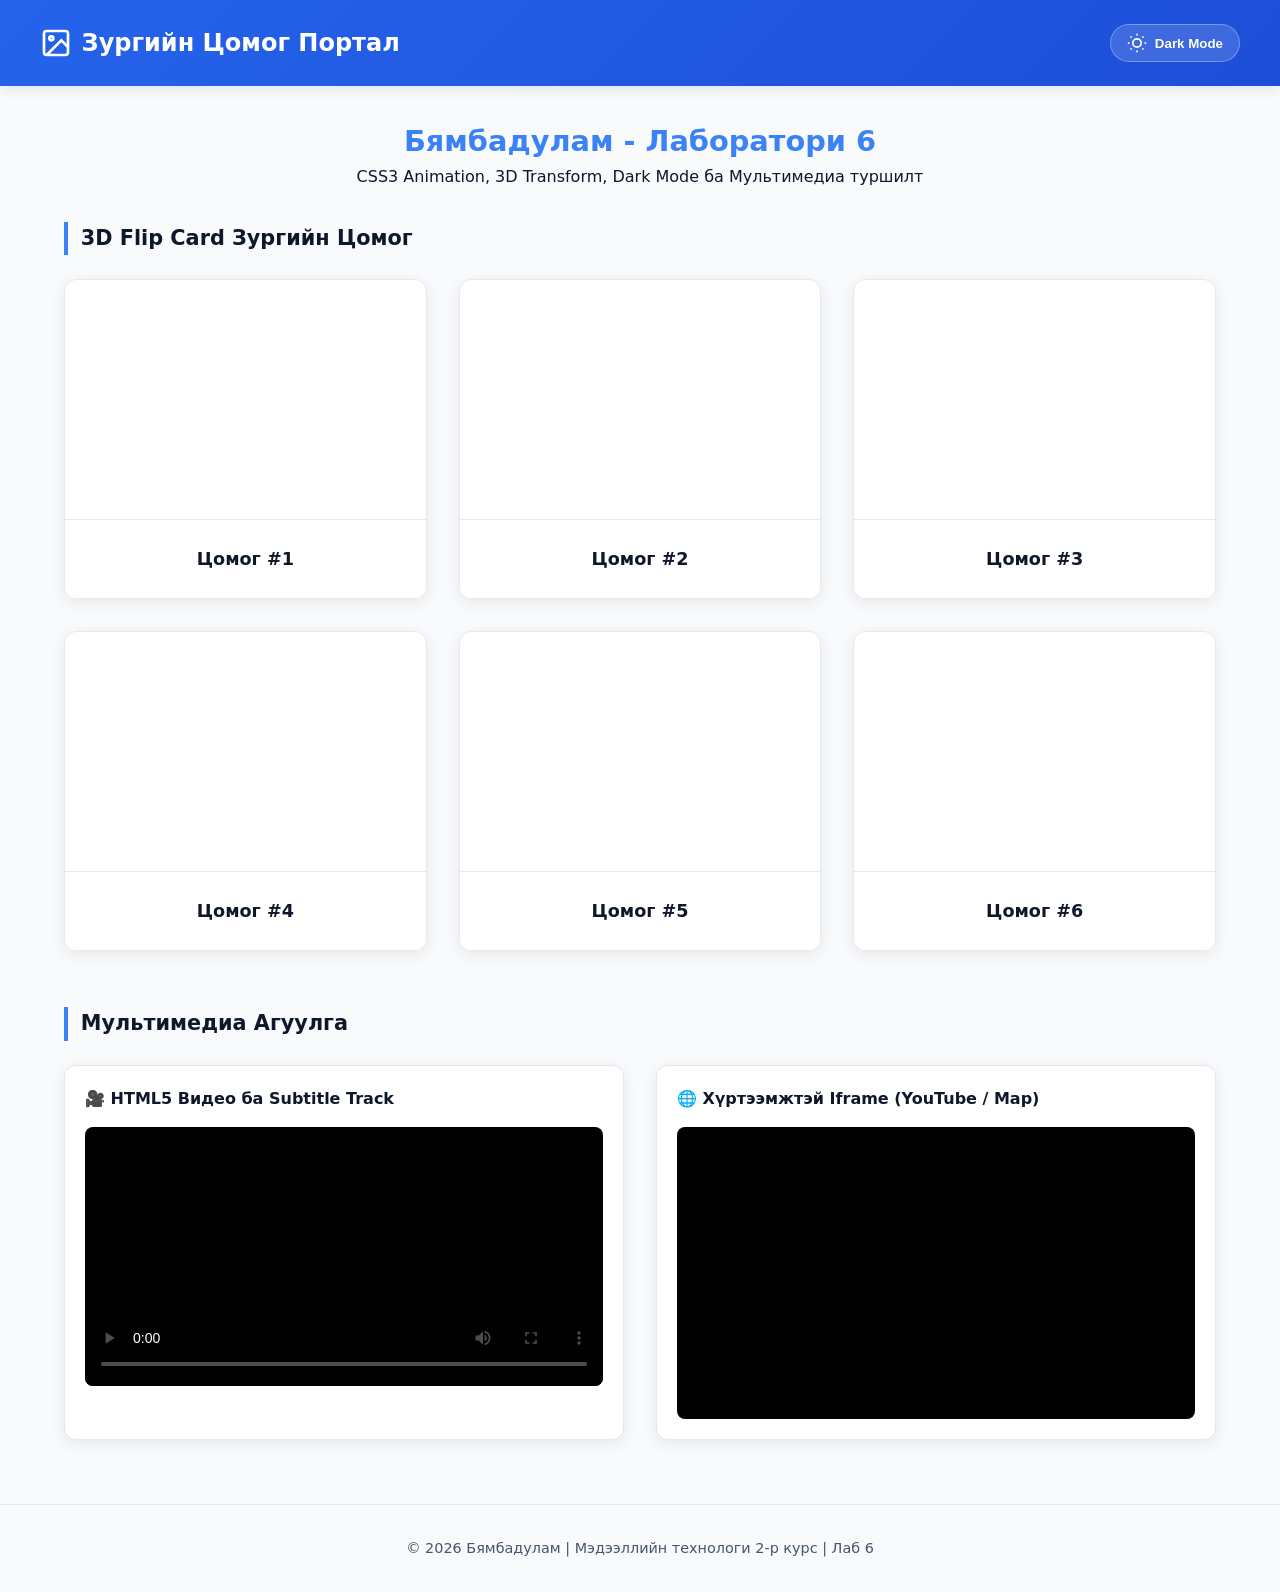
==== commit 1702acdc: "Add files via upload" ====
--- a/index.html
+++ b/index.html
@@ -1,184 +1,184 @@
-<!DOCTYPE html>
-<html lang="mn">
-<head>
-  <meta charset="UTF-8">
-  <meta name="viewport" content="width=device-width, initial-scale=1.0">
-  <title>Лаб 6 - Зургийн цомог портал</title>
-  <link rel="stylesheet" href="style.css">
-</head>
-<body>
-
-  <!-- Header -->
-  <header>
-    <div class="header-container">
-      <h1>
-        <svg class="logo-icon" width="32" height="32" viewBox="0 0 24 24" fill="none" stroke="currentColor" stroke-width="2" aria-hidden="true">
-          <rect x="3" y="3" width="18" height="18" rx="2" ry="2"></rect>
-          <circle cx="8.5" cy="8.5" r="1.5"></circle>
-          <polyline points="21 15 16 10 5 21"></polyline>
-        </svg>
-        Зургийн Цомог Портал
-      </h1>
-      
-      <!-- Theme Toggle -->
-      <button id="theme-toggle" class="btn-theme" aria-label="Dark mode шилжүүлэх">
-        <svg class="sun-icon" width="20" height="20" viewBox="0 0 24 24" fill="none" stroke="currentColor" stroke-width="2">
-          <circle cx="12" cy="12" r="5"></circle>
-          <line x1="12" y1="1" x2="12" y2="3"></line>
-          <line x1="12" y1="21" x2="12" y2="23"></line>
-          <line x1="4.22" y1="4.22" x2="5.64" y2="5.64"></line>
-          <line x1="18.36" y1="18.36" x2="19.78" y2="19.78"></line>
-          <line x1="1" y1="12" x2="3" y2="12"></line>
-          <line x1="21" y1="12" x2="23" y2="12"></line>
-          <line x1="4.22" y1="19.78" x2="5.64" y2="18.36"></line>
-          <line x1="18.36" y1="5.64" x2="19.78" y2="4.22"></line>
-        </svg>
-        <span id="theme-text">Dark Mode</span>
-      </button>
-    </div>
-  </header>
-
-  <main class="main-container">
-    <section class="intro">
-      <h2>Бямбадулам - Лаборатори 6</h2>
-      <p>CSS3 Animation, 3D Transform, Dark Mode ба Мультимедиа туршилт</p>
-    </section>
-
-    <!-- Gallery Grid -->
-    <section class="gallery-section">
-      <h3 class="section-title">3D Flip Card Зургийн Цомог</h3>
-      
-      <div class="gallery-grid">
-        
-        <!-- Card 1 -->
-        <div class="card-3d" style="--i: 1;">
-          <div class="card-inner">
-            <div class="card-front">
-              <img src="img/photo1.jpg" alt="Зураг 1" loading="lazy" onerror="this.src='https://picsum.photos/400/300?random=1'">
-              <div class="card-front-title">Цомог #1</div>
-            </div>
-            <div class="card-back">
-              <h4>Зураг 1 Тайлбар</h4>
-              <p>Энэ бол 3D flip card-ын ард талын тайлбар хэсэг юм.</p>
-              <button class="btn-flip">Буцах</button>
-            </div>
-          </div>
-        </div>
-
-        <!-- Card 2 -->
-        <div class="card-3d" style="--i: 2;">
-          <div class="card-inner">
-            <div class="card-front">
-              <img src="img/photo2.jpg" alt="Зураг 2" loading="lazy" onerror="this.src='https://picsum.photos/400/300?random=2'">
-              <div class="card-front-title">Цомог #2</div>
-            </div>
-            <div class="card-back">
-              <h4>Зураг 2 Тайлбар</h4>
-              <p>3D transform ба perspective хэрэглэсэн эффект.</p>
-              <button class="btn-flip">Буцах</button>
-            </div>
-          </div>
-        </div>
-
-        <!-- Card 3 -->
-        <div class="card-3d" style="--i: 3;">
-          <div class="card-inner">
-            <div class="card-front">
-              <img src="img/photo3.jpg" alt="Зураг 3" loading="lazy" onerror="this.src='https://picsum.photos/400/300?random=3'">
-              <div class="card-front-title">Цомог #3</div>
-            </div>
-            <div class="card-back">
-              <h4>Зураг 3 Тайлбар</h4>
-              <p>Custom property --i ашиглан stagger хугацаа тохируулсан.</p>
-              <button class="btn-flip">Буцах</button>
-            </div>
-          </div>
-        </div>
-
-        <!-- Card 4 -->
-        <div class="card-3d" style="--i: 4;">
-          <div class="card-inner">
-            <div class="card-front">
-              <img src="img/photo4.jpg" alt="Зураг 4" loading="lazy" onerror="this.src='https://picsum.photos/400/300?random=4'">
-              <div class="card-front-title">Цомог #4</div>
-            </div>
-            <div class="card-back">
-              <h4>Зураг 4 Тайлбар</h4>
-              <p>Hover болон Focus хийхэд эргэх хөдөлгөөн үзүүлнэ.</p>
-              <button class="btn-flip">Буцах</button>
-            </div>
-          </div>
-        </div>
-
-        <!-- Card 5 (Таг засагдсан) -->
-        <div class="card-3d" style="--i: 5;">
-          <div class="card-inner">
-            <div class="card-front">
-              <img src="img/photo5.jpg" alt="Зураг 5" loading="lazy" onerror="this.src='https://picsum.photos/400/300?random=5'">
-              <div class="card-front-title">Цомог #5</div>
-            </div>
-            <div class="card-back">
-              <h4>Зураг 5 Тайлбар</h4>
-              <p>CSS Grid болон Flexbox хосолсон responsive шийдэл.</p>
-              <button class="btn-flip">Буцах</button>
-            </div>
-          </div>
-        </div>
-
-        <!-- Card 6 -->
-        <div class="card-3d" style="--i: 6;">
-          <div class="card-inner">
-            <div class="card-front">
-              <img src="img/photo6.jpg" alt="Зураг 6" loading="lazy" onerror="this.src='https://picsum.photos/400/300?random=6'">
-              <div class="card-front-title">Цомог #6</div>
-            </div>
-            <div class="card-back">
-              <h4>Зураг 6 Тайлбар</h4>
-              <p>Лаборатори 6-ын иж бүрэн практик даалгавар.</p>
-              <button class="btn-flip">Буцах</button>
-            </div>
-          </div>
-        </div>
-
-      </div>
-    </section>
-
-    <!-- Multimedia Section -->
-    <section class="media-section">
-      <h3 class="section-title">Мультимедиа Агуулга</h3>
-      
-      <div class="media-grid">
-        <div class="media-card">
-          <h4>🎥 HTML5 Видео ба Subtitle Track</h4>
-          <video controls preload="metadata" poster="img/photo1.jpg" width="100%">
-            <source src="video/clip.mp4" type="video/mp4">
-            <source src="video/clip.webm" type="video/webm">
-            <track src="video/clip.mn.vtt" kind="subtitles" srclang="mn" label="Монгол" default>
-            Таны хөтөч видео тоглуулахыг дэмжихгүй байна.
-          </video>
-        </div>
-
-        <div class="media-card">
-          <h4>🌐 Хүртээмжтэй Iframe (YouTube / Map)</h4>
-          <div class="iframe-wrapper">
-            <iframe 
-              src="https://www.youtube-nocookie.com/embed/dQw4w9WgXcQ" 
-              title="Мультимедиа жишээ видео" 
-              allow="accelerometer; autoplay; clipboard-write; encrypted-media; gyroscope; picture-in-picture; web-share" 
-              allowfullscreen
-              loading="lazy">
-            </iframe>
-          </div>
-        </div>
-      </div>
-    </section>
-
-  </main>
-
-  <footer>
-    <p>© 2026 Бямбадулам | Мэдээллийн технологи 2-р курс | Лаб 6</p>
-  </footer>
-
-  <script src="script.js"></script>
-</body>
+<!DOCTYPE html>
+<html lang="mn">
+<head>
+  <meta charset="UTF-8">
+  <meta name="viewport" content="width=device-width, initial-scale=1.0">
+  <title>Лаб 6 - Зургийн цомог портал</title>
+  <link rel="stylesheet" href="style.css">
+</head>
+<body>
+
+  <!-- Header -->
+  <header>
+    <div class="header-container">
+      <h1>
+        <svg class="logo-icon" width="32" height="32" viewBox="0 0 24 24" fill="none" stroke="currentColor" stroke-width="2" aria-hidden="true">
+          <rect x="3" y="3" width="18" height="18" rx="2" ry="2"></rect>
+          <circle cx="8.5" cy="8.5" r="1.5"></circle>
+          <polyline points="21 15 16 10 5 21"></polyline>
+        </svg>
+        Зургийн Цомог Портал
+      </h1>
+      
+      <!-- Theme Toggle -->
+      <button id="theme-toggle" class="btn-theme" aria-label="Dark mode шилжүүлэх">
+        <svg class="sun-icon" width="20" height="20" viewBox="0 0 24 24" fill="none" stroke="currentColor" stroke-width="2">
+          <circle cx="12" cy="12" r="5"></circle>
+          <line x1="12" y1="1" x2="12" y2="3"></line>
+          <line x1="12" y1="21" x2="12" y2="23"></line>
+          <line x1="4.22" y1="4.22" x2="5.64" y2="5.64"></line>
+          <line x1="18.36" y1="18.36" x2="19.78" y2="19.78"></line>
+          <line x1="1" y1="12" x2="3" y2="12"></line>
+          <line x1="21" y1="12" x2="23" y2="12"></line>
+          <line x1="4.22" y1="19.78" x2="5.64" y2="18.36"></line>
+          <line x1="18.36" y1="5.64" x2="19.78" y2="4.22"></line>
+        </svg>
+        <span id="theme-text">Dark Mode</span>
+      </button>
+    </div>
+  </header>
+
+  <main class="main-container">
+    <section class="intro">
+      <h2>Бямбадулам - Лаборатори 6</h2>
+      <p>CSS3 Animation, 3D Transform, Dark Mode ба Мультимедиа туршилт</p>
+    </section>
+
+    <!-- Gallery Grid Section -->
+    <section class="gallery-section">
+      <h3 class="section-title">3D Flip Card Зургийн Цомог</h3>
+      
+      <div class="gallery-grid">
+        
+        <!-- Card 1 -->
+        <div class="card-3d" style="--i: 1;">
+          <div class="card-inner">
+            <div class="card-front">
+              <img src="img/photo1.jpg" alt="Зураг 1" loading="lazy" onerror="this.src='https://picsum.photos/400/300?random=1'">
+              <div class="card-front-title">Цомог #1</div>
+            </div>
+            <div class="card-back">
+              <h4>Зураг 1 Тайлбар</h4>
+              <p>Энэ бол 3D flip card-ын ард талын тайлбар хэсэг юм.</p>
+              <button class="btn-flip">Буцах</button>
+            </div>
+          </div>
+        </div>
+
+        <!-- Card 2 -->
+        <div class="card-3d" style="--i: 2;">
+          <div class="card-inner">
+            <div class="card-front">
+              <img src="img/photo2.jpg" alt="Зураг 2" loading="lazy" onerror="this.src='https://picsum.photos/400/300?random=2'">
+              <div class="card-front-title">Цомог #2</div>
+            </div>
+            <div class="card-back">
+              <h4>Зураг 2 Тайлбар</h4>
+              <p>3D transform ба perspective хэрэглэсэн эффект.</p>
+              <button class="btn-flip">Буцах</button>
+            </div>
+          </div>
+        </div>
+
+        <!-- Card 3 -->
+        <div class="card-3d" style="--i: 3;">
+          <div class="card-inner">
+            <div class="card-front">
+              <img src="img/photo3.jpg" alt="Зураг 3" loading="lazy" onerror="this.src='https://picsum.photos/400/300?random=3'">
+              <div class="card-front-title">Цомог #3</div>
+            </div>
+            <div class="card-back">
+              <h4>Зураг 3 Тайлбар</h4>
+              <p>Custom property --i ашиглан stagger хугацаа тохируулсан.</p>
+              <button class="btn-flip">Буцах</button>
+            </div>
+          </div>
+        </div>
+
+        <!-- Card 4 -->
+        <div class="card-3d" style="--i: 4;">
+          <div class="card-inner">
+            <div class="card-front">
+              <img src="img/photo4.jpg" alt="Зураг 4" loading="lazy" onerror="this.src='https://picsum.photos/400/300?random=4'">
+              <div class="card-front-title">Цомог #4</div>
+            </div>
+            <div class="card-back">
+              <h4>Зураг 4 Тайлбар</h4>
+              <p>Hover болон Focus хийхэд эргэх хөдөлгөөн үзүүлнэ.</p>
+              <button class="btn-flip">Буцах</button>
+            </div>
+          </div>
+        </div>
+
+        <!-- Card 5 -->
+        <div class="card-3d" style="--i: 5;">
+          <div class="card-inner">
+            <div class="card-front">
+              <img src="img/photo5.jpg" alt="Зураг 5" loading="lazy" onerror="this.src='https://picsum.photos/400/300?random=5'">
+              <div class="card-front-title">Цомог #5</div>
+            </div>
+            <div class="card-back">
+              <h4>Зураг 5 Тайлбар</h4>
+              <p>CSS Grid болон Flexbox хосолсон responsive шийдэл.</p>
+              <button class="btn-flip">Буцах</button>
+            </div>
+          </div>
+        </div>
+
+        <!-- Card 6 -->
+        <div class="card-3d" style="--i: 6;">
+          <div class="card-inner">
+            <div class="card-front">
+              <img src="img/photo6.jpg" alt="Зураг 6" loading="lazy" onerror="this.src='https://picsum.photos/400/300?random=6'">
+              <div class="card-front-title">Цомог #6</div>
+            </div>
+            <div class="card-back">
+              <h4>Зураг 6 Тайлбар</h4>
+              <p>Лаборатори 6-ын иж бүрэн практик даалгавар.</p>
+              <button class="btn-flip">Буцах</button>
+            </div>
+          </div>
+        </div>
+
+      </div>
+    </section>
+
+    <!-- Multimedia Section -->
+    <section class="media-section">
+      <h3 class="section-title">Мультимедиа Агуулга</h3>
+      
+      <div class="media-grid">
+        <div class="media-card">
+          <h4>🎥 HTML5 Видео ба Subtitle Track</h4>
+          <video controls preload="metadata" poster="img/photo1.jpg">
+            <source src="video/clip.mp4" type="video/mp4">
+            <source src="video/clip.webm" type="video/webm">
+            <track src="video/clip.mn.vtt" kind="subtitles" srclang="mn" label="Монгол" default>
+            Таны хөтөч видео тоглуулахыг дэмжихгүй байна.
+          </video>
+        </div>
+
+        <div class="media-card">
+          <h4>🌐 Хүртээмжтэй Iframe (YouTube / Map)</h4>
+          <div class="iframe-wrapper">
+            <iframe 
+              src="https://www.youtube-nocookie.com/embed/dQw4w9WgXcQ" 
+              title="Мультимедиа жишээ видео" 
+              allow="accelerometer; autoplay; clipboard-write; encrypted-media; gyroscope; picture-in-picture" 
+              allowfullscreen
+              loading="lazy">
+            </iframe>
+          </div>
+        </div>
+      </div>
+    </section>
+
+  </main>
+
+  <footer>
+    <p>© 2026 Бямбадулам | Мэдээллийн технологи 2-р курс | Лаб 6</p>
+  </footer>
+
+  <script src="script.js"></script>
+</body>
 </html>
--- a/style.css
+++ b/style.css
@@ -1,311 +1,322 @@
-:root {
-  --bg-primary: #f8fafc;
-  --bg-card: #ffffff;
-  --text-primary: #0f172a;
-  --text-secondary: #475569;
-  --accent-color: #3b82f6;
-  --accent-hover: #1d4ed8;
-  --border-color: #e2e8f0;
-  --shadow-color: rgba(0, 0, 0, 0.08);
-  --header-bg: linear-gradient(135deg, #2563eb, #1d4ed8);
-  --header-text: #ffffff;
-  --stagger-delay: 100ms;
-}
-
-[data-theme="dark"] {
-  --bg-primary: #0f172a;
-  --bg-card: #1e293b;
-  --text-primary: #f8fafc;
-  --text-secondary: #94a3b8;
-  --accent-color: #60a5fa;
-  --accent-hover: #3b82f6;
-  --border-color: #334155;
-  --shadow-color: rgba(0, 0, 0, 0.4);
-  --header-bg: linear-gradient(135deg, #0f172a, #1e293b);
-  --header-text: #60a5fa;
-}
-
-* {
-  box-sizing: border-box;
-  margin: 0;
-  padding: 0;
-}
-
-body {
-  font-family: system-ui, -apple-system, BlinkMacSystemFont, 'Segoe UI', Roboto, sans-serif;
-  background-color: var(--bg-primary);
-  color: var(--text-primary);
-  transition: background-color 0.3s ease, color 0.3s ease;
-  line-height: 1.6;
-}
-
-header {
-  background: var(--header-bg);
-  color: var(--header-text);
-  padding: 1.5rem 2rem;
-  box-shadow: 0 4px 12px var(--shadow-color);
-}
-
-.header-container {
-  max-width: 1200px;
-  margin: 0 auto;
-  display: flex;
-  justify-content: space-between;
-  align-items: center;
-}
-
-header h1 {
-  font-size: 1.5rem;
-  display: flex;
-  align-items: center;
-  gap: 0.6rem;
-}
-
-.logo-icon {
-  stroke: var(--header-text);
-  transition: transform 0.3s ease;
-}
-
-header h1:hover .logo-icon {
-  transform: rotate(15deg) scale(1.1);
-}
-
-.btn-theme {
-  background: rgba(255, 255, 255, 0.15);
-  border: 1px solid rgba(255, 255, 255, 0.3);
-  color: currentColor;
-  padding: 0.5rem 1rem;
-  border-radius: 20px;
-  cursor: pointer;
-  display: flex;
-  align-items: center;
-  gap: 0.5rem;
-  font-weight: 600;
-  transition: all 0.2s ease;
-}
-
-.btn-theme:hover, .btn-theme:focus-visible {
-  background: rgba(255, 255, 255, 0.25);
-  outline: 2px solid var(--accent-color);
-}
-
-.main-container {
-  max-width: 1200px;
-  margin: 2rem auto;
-  padding: 0 1.5rem;
-  position: relative;
-  z-index: 1;
-}
-
-.intro {
-  margin-bottom: 2rem;
-  text-align: center;
-}
-
-.intro h2 {
-  font-size: 1.8rem;
-  color: var(--accent-color);
-}
-
-.section-title {
-  font-size: 1.3rem;
-  margin-bottom: 1.2rem;
-  border-left: 4px solid var(--accent-color);
-  padding-left: 0.8rem;
-}
-
-/* Gallery Grid & 3D Flip Card */
-.gallery-section {
-  margin-bottom: 3rem;
-}
-
-.gallery-grid {
-  display: grid;
-  grid-template-columns: repeat(auto-fit, minmax(280px, 1fr));
-  gap: 1.8rem;
-}
-
-.card-3d {
-  perspective: 1000px;
-  height: 320px;
-  animation: fadeInUp 0.6s ease-out backwards;
-  animation-delay: calc(var(--i) * var(--stagger-delay));
-  position: relative;
-  z-index: 1;
-}
-
-@keyframes fadeInUp {
-  from {
-    opacity: 0;
-    transform: translateY(30px);
-  }
-  to {
-    opacity: 1;
-    transform: translateY(0);
-  }
-}
-
-.card-inner {
-  position: relative;
-  width: 100%;
-  height: 100%;
-  transform-style: preserve-3d;
-  transition: transform 0.8s cubic-bezier(0.4, 0, 0.2, 1);
-  border-radius: 12px;
-  box-shadow: 0 8px 20px var(--shadow-color);
-}
-
-.card-3d:hover .card-inner,
-.card-3d:focus-within .card-inner,
-.card-inner.is-flipped {
-  transform: rotateY(180deg);
-}
-
-.card-front, .card-back {
-  position: absolute;
-  top: 0;
-  left: 0;
-  width: 100%;
-  height: 100%;
-  backface-visibility: hidden;
-  -webkit-backface-visibility: hidden;
-  border-radius: 12px;
-  overflow: hidden;
-  border: 1px solid var(--border-color);
-  background: var(--bg-card);
-}
-
-.card-front img {
-  width: 100%;
-  height: 80%;
-  object-fit: cover;
-  transition: transform 0.4s ease;
-  display: block;
-}
-
-.card-3d:hover .card-front img {
-  transform: scale(1.05);
-}
-
-.card-front-title {
-  height: 20%;
-  display: flex;
-  align-items: center;
-  justify-content: center;
-  font-weight: 700;
-  color: var(--text-primary);
-  background: var(--bg-card);
-}
-
-.card-back {
-  transform: rotateY(180deg);
-  padding: 1.5rem;
-  display: flex;
-  flex-direction: column;
-  justify-content: center;
-  align-items: center;
-  text-align: center;
-}
-
-.card-back h4 {
-  margin-bottom: 0.8rem;
-  color: var(--accent-color);
-}
-
-.card-back p {
-  font-size: 0.9rem;
-  color: var(--text-secondary);
-  margin-bottom: 1.5rem;
-}
-
-.btn-flip {
-  background: var(--accent-color);
-  color: #fff;
-  border: none;
-  padding: 0.5rem 1.2rem;
-  border-radius: 6px;
-  cursor: pointer;
-  transition: background 0.2s;
-}
-
-.btn-flip:hover {
-  background: var(--accent-hover);
-}
-
-/* Multimedia Section */
-.media-section {
-  position: relative;
-  z-index: 1;
-  margin-top: 2rem;
-}
-
-.media-grid {
-  display: grid;
-  grid-template-columns: repeat(auto-fit, minmax(320px, 1fr));
-  gap: 1.8rem;
-}
-
-.media-card {
-  background: var(--bg-card);
-  padding: 1.2rem;
-  border-radius: 12px;
-  border: 1px solid var(--border-color);
-  box-shadow: 0 4px 12px var(--shadow-color);
-  overflow: hidden;
-}
-
-.media-card h4 {
-  margin-bottom: 1rem;
-  color: var(--text-primary);
-}
-
-video {
-  width: 100%;
-  border-radius: 8px;
-  outline: none;
-  display: block;
-}
-
-.iframe-wrapper {
-  position: relative;
-  width: 100%;
-  padding-bottom: 56.25%;
-  height: 0;
-  overflow: hidden;
-  border-radius: 8px;
-}
-
-.iframe-wrapper iframe {
-  position: absolute;
-  top: 0;
-  left: 0;
-  width: 100%;
-  height: 100%;
-  border: 0;
-}
-
-footer {
-  text-align: center;
-  padding: 2rem;
-  margin-top: 3rem;
-  border-top: 1px solid var(--border-color);
-  color: var(--text-secondary);
-  font-size: 0.9rem;
-}
-
-@media (prefers-reduced-motion: reduce) {
-  *, ::before, ::after {
-    animation-duration: 0.01ms !important;
-    animation-iteration-count: 1 !important;
-    transition-duration: 0.01ms !important;
-    scroll-behavior: auto !important;
-  }
-
-  .card-3d {
-    animation: none;
-  }
-  
-  .card-inner {
-    transition: none;
-  }
+/* Custom Properties & Variables */
+:root {
+  --bg-primary: #f8fafc;
+  --bg-card: #ffffff;
+  --text-primary: #0f172a;
+  --text-secondary: #475569;
+  --accent-color: #3b82f6;
+  --accent-hover: #1d4ed8;
+  --border-color: #e2e8f0;
+  --shadow-color: rgba(0, 0, 0, 0.08);
+  --header-bg: linear-gradient(135deg, #2563eb, #1d4ed8);
+  --header-text: #ffffff;
+  --stagger-delay: 100ms;
+}
+
+[data-theme="dark"] {
+  --bg-primary: #0f172a;
+  --bg-card: #1e293b;
+  --text-primary: #f8fafc;
+  --text-secondary: #94a3b8;
+  --accent-color: #60a5fa;
+  --accent-hover: #3b82f6;
+  --border-color: #334155;
+  --shadow-color: rgba(0, 0, 0, 0.4);
+  --header-bg: linear-gradient(135deg, #0f172a, #1e293b);
+  --header-text: #60a5fa;
+}
+
+* {
+  box-sizing: border-box;
+  margin: 0;
+  padding: 0;
+}
+
+body {
+  font-family: system-ui, -apple-system, BlinkMacSystemFont, 'Segoe UI', Roboto, sans-serif;
+  background-color: var(--bg-primary);
+  color: var(--text-primary);
+  transition: background-color 0.3s ease, color 0.3s ease;
+  line-height: 1.6;
+}
+
+header {
+  background: var(--header-bg);
+  color: var(--header-text);
+  padding: 1.5rem 2rem;
+  box-shadow: 0 4px 12px var(--shadow-color);
+}
+
+.header-container {
+  max-width: 1200px;
+  margin: 0 auto;
+  display: flex;
+  justify-content: space-between;
+  align-items: center;
+}
+
+header h1 {
+  font-size: 1.5rem;
+  display: flex;
+  align-items: center;
+  gap: 0.6rem;
+}
+
+.logo-icon {
+  stroke: var(--header-text);
+  transition: transform 0.3s ease;
+}
+
+header h1:hover .logo-icon {
+  transform: rotate(15deg) scale(1.1);
+}
+
+.btn-theme {
+  background: rgba(255, 255, 255, 0.15);
+  border: 1px solid rgba(255, 255, 255, 0.3);
+  color: currentColor;
+  padding: 0.5rem 1rem;
+  border-radius: 20px;
+  cursor: pointer;
+  display: flex;
+  align-items: center;
+  gap: 0.5rem;
+  font-weight: 600;
+  transition: all 0.2s ease;
+}
+
+.btn-theme:hover, .btn-theme:focus-visible {
+  background: rgba(255, 255, 255, 0.25);
+  outline: 2px solid var(--accent-color);
+}
+
+/* Main Container */
+.main-container {
+  max-width: 1200px;
+  margin: 2rem auto;
+  padding: 0 1.5rem;
+}
+
+.intro {
+  margin-bottom: 2rem;
+  text-align: center;
+}
+
+.intro h2 {
+  font-size: 1.8rem;
+  color: var(--accent-color);
+}
+
+.section-title {
+  font-size: 1.3rem;
+  margin-bottom: 1.5rem;
+  border-left: 4px solid var(--accent-color);
+  padding-left: 0.8rem;
+}
+
+/* Gallery Section Layout Fixes */
+.gallery-section {
+  margin-bottom: 3.5rem;
+  clear: both;
+}
+
+.gallery-grid {
+  display: grid;
+  grid-template-columns: repeat(auto-fit, minmax(300px, 1fr));
+  gap: 2rem;
+}
+
+/* 3D Flip Card - Strict Layout Structure */
+.card-3d {
+  perspective: 1000px;
+  height: 320px;
+  width: 100%;
+  position: relative;
+  animation: fadeInUp 0.6s ease-out backwards;
+  animation-delay: calc(var(--i) * var(--stagger-delay));
+}
+
+@keyframes fadeInUp {
+  from {
+    opacity: 0;
+    transform: translateY(30px);
+  }
+  to {
+    opacity: 1;
+    transform: translateY(0);
+  }
+}
+
+.card-inner {
+  position: relative;
+  width: 100%;
+  height: 100%;
+  transform-style: preserve-3d;
+  transition: transform 0.8s cubic-bezier(0.4, 0, 0.2, 1);
+  border-radius: 12px;
+  box-shadow: 0 4px 15px var(--shadow-color);
+}
+
+.card-3d:hover .card-inner,
+.card-3d:focus-within .card-inner,
+.card-inner.is-flipped {
+  transform: rotateY(180deg);
+}
+
+.card-front, .card-back {
+  position: absolute;
+  top: 0;
+  left: 0;
+  width: 100%;
+  height: 100%;
+  backface-visibility: hidden;
+  -webkit-backface-visibility: hidden;
+  border-radius: 12px;
+  overflow: hidden;
+  border: 1px solid var(--border-color);
+  background: var(--bg-card);
+}
+
+.card-front {
+  display: flex;
+  flex-direction: column;
+}
+
+.card-front img {
+  width: 100%;
+  height: 240px;
+  object-fit: cover;
+  display: block;
+  transition: transform 0.4s ease;
+}
+
+.card-3d:hover .card-front img {
+  transform: scale(1.05);
+}
+
+.card-front-title {
+  height: 80px;
+  display: flex;
+  align-items: center;
+  justify-content: center;
+  font-weight: 700;
+  font-size: 1.1rem;
+  color: var(--text-primary);
+  background: var(--bg-card);
+  border-top: 1px solid var(--border-color);
+}
+
+.card-back {
+  transform: rotateY(180deg);
+  padding: 1.5rem;
+  display: flex;
+  flex-direction: column;
+  justify-content: center;
+  align-items: center;
+  text-align: center;
+}
+
+.card-back h4 {
+  margin-bottom: 0.8rem;
+  color: var(--accent-color);
+}
+
+.card-back p {
+  font-size: 0.9rem;
+  color: var(--text-secondary);
+  margin-bottom: 1.5rem;
+}
+
+.btn-flip {
+  background: var(--accent-color);
+  color: #fff;
+  border: none;
+  padding: 0.5rem 1.2rem;
+  border-radius: 6px;
+  cursor: pointer;
+  transition: background 0.2s;
+}
+
+.btn-flip:hover {
+  background: var(--accent-hover);
+}
+
+/* Multimedia Section Fixes */
+.media-section {
+  clear: both;
+  margin-top: 2rem;
+}
+
+.media-grid {
+  display: grid;
+  grid-template-columns: repeat(auto-fit, minmax(320px, 1fr));
+  gap: 2rem;
+}
+
+.media-card {
+  background: var(--bg-card);
+  padding: 1.25rem;
+  border-radius: 12px;
+  border: 1px solid var(--border-color);
+  box-shadow: 0 4px 15px var(--shadow-color);
+}
+
+.media-card h4 {
+  margin-bottom: 1rem;
+  color: var(--text-primary);
+  font-size: 1rem;
+}
+
+video {
+  width: 100%;
+  height: auto;
+  border-radius: 8px;
+  outline: none;
+  display: block;
+  background: #000;
+}
+
+.iframe-wrapper {
+  position: relative;
+  width: 100%;
+  padding-bottom: 56.25%; /* 16:9 Aspect Ratio */
+  height: 0;
+  overflow: hidden;
+  border-radius: 8px;
+  background: #000;
+}
+
+.iframe-wrapper iframe {
+  position: absolute;
+  top: 0;
+  left: 0;
+  width: 100%;
+  height: 100%;
+  border: 0;
+}
+
+footer {
+  text-align: center;
+  padding: 2rem;
+  margin-top: 4rem;
+  border-top: 1px solid var(--border-color);
+  color: var(--text-secondary);
+  font-size: 0.9rem;
+}
+
+@media (prefers-reduced-motion: reduce) {
+  *, ::before, ::after {
+    animation-duration: 0.01ms !important;
+    animation-iteration-count: 1 !important;
+    transition-duration: 0.01ms !important;
+    scroll-behavior: auto !important;
+  }
+
+  .card-3d {
+    animation: none;
+  }
+  
+  .card-inner {
+    transition: none;
+  }
 }
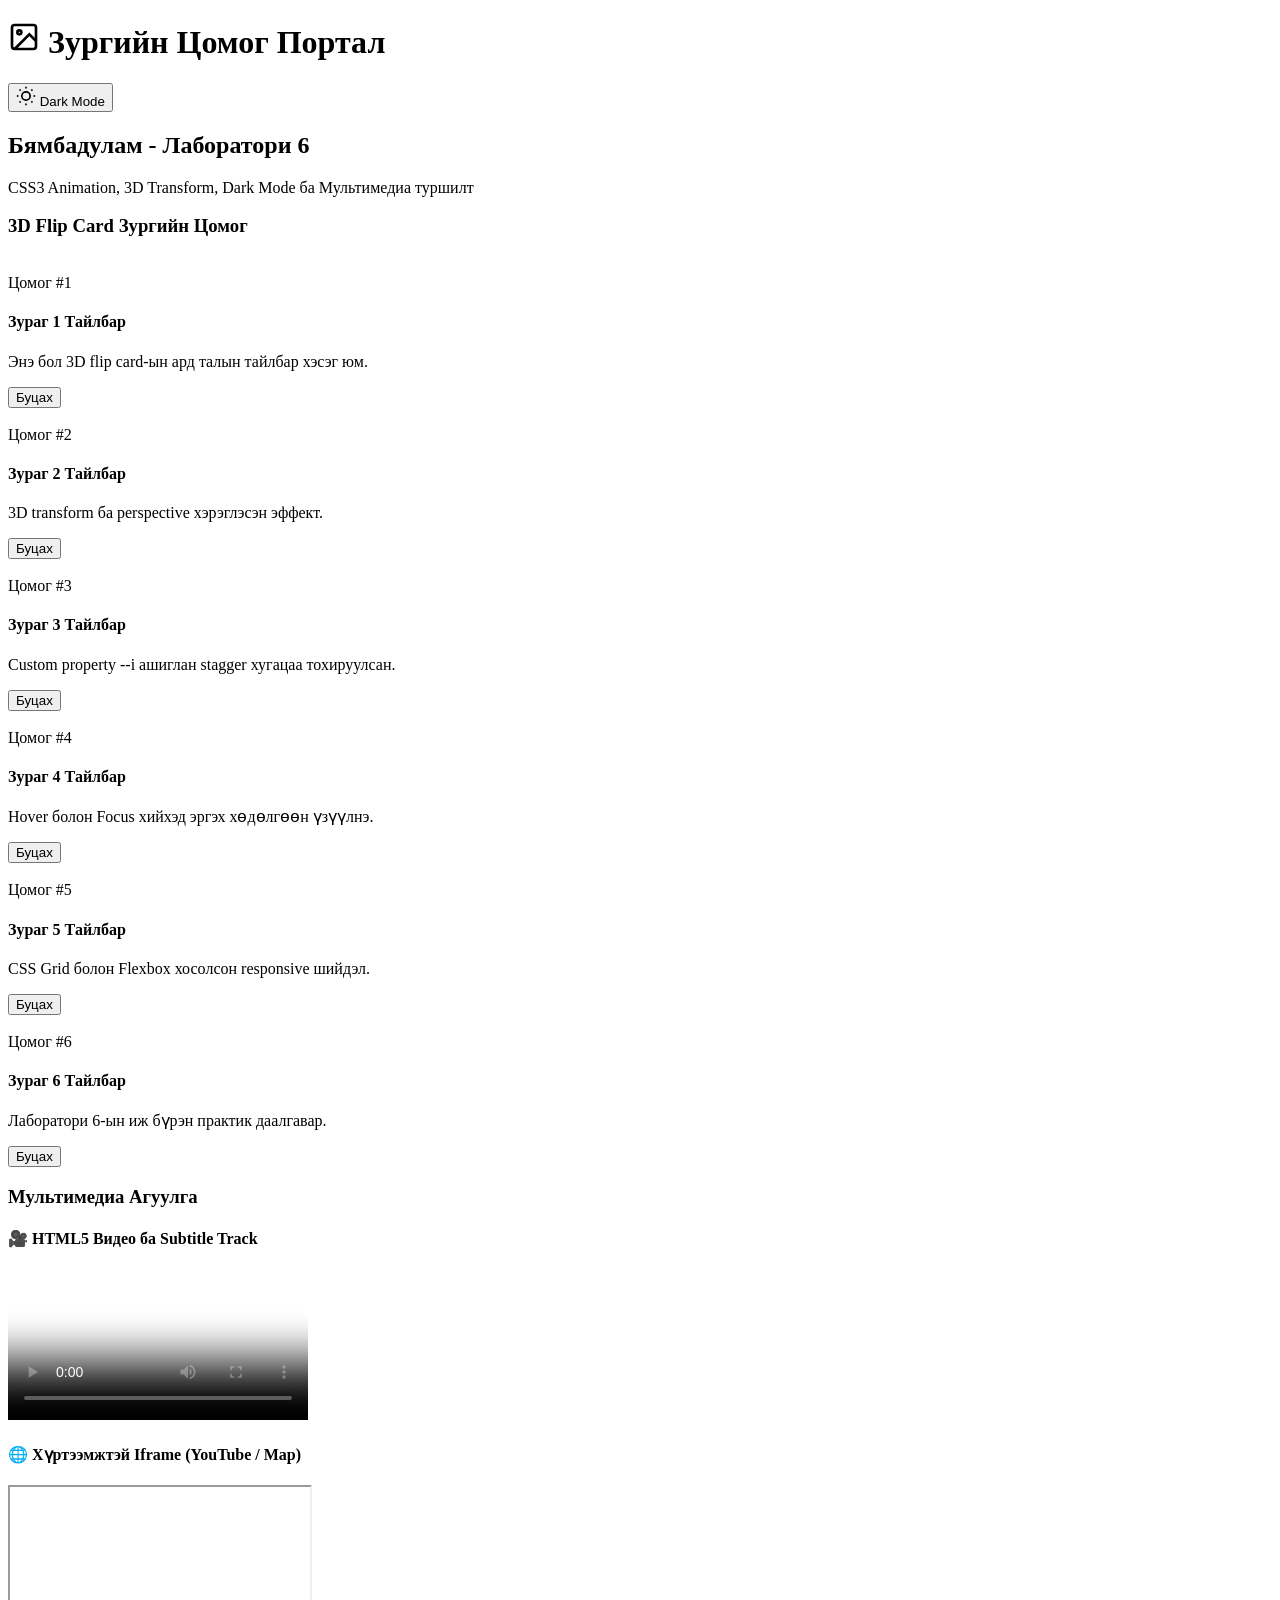
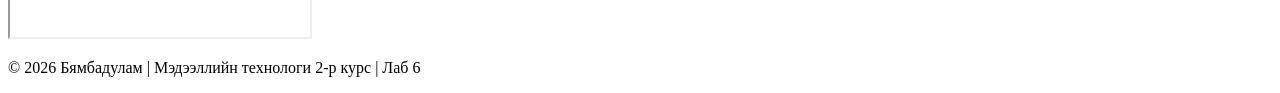
==== commit 30de5881: "Lab 7 finished with modular scss" ====
--- a/index.html
+++ b/index.html
@@ -1,184 +1,184 @@
-<!DOCTYPE html>
-<html lang="mn">
-<head>
-  <meta charset="UTF-8">
-  <meta name="viewport" content="width=device-width, initial-scale=1.0">
-  <title>Лаб 6 - Зургийн цомог портал</title>
-  <link rel="stylesheet" href="style.css">
-</head>
-<body>
-
-  <!-- Header -->
-  <header>
-    <div class="header-container">
-      <h1>
-        <svg class="logo-icon" width="32" height="32" viewBox="0 0 24 24" fill="none" stroke="currentColor" stroke-width="2" aria-hidden="true">
-          <rect x="3" y="3" width="18" height="18" rx="2" ry="2"></rect>
-          <circle cx="8.5" cy="8.5" r="1.5"></circle>
-          <polyline points="21 15 16 10 5 21"></polyline>
-        </svg>
-        Зургийн Цомог Портал
-      </h1>
-      
-      <!-- Theme Toggle -->
-      <button id="theme-toggle" class="btn-theme" aria-label="Dark mode шилжүүлэх">
-        <svg class="sun-icon" width="20" height="20" viewBox="0 0 24 24" fill="none" stroke="currentColor" stroke-width="2">
-          <circle cx="12" cy="12" r="5"></circle>
-          <line x1="12" y1="1" x2="12" y2="3"></line>
-          <line x1="12" y1="21" x2="12" y2="23"></line>
-          <line x1="4.22" y1="4.22" x2="5.64" y2="5.64"></line>
-          <line x1="18.36" y1="18.36" x2="19.78" y2="19.78"></line>
-          <line x1="1" y1="12" x2="3" y2="12"></line>
-          <line x1="21" y1="12" x2="23" y2="12"></line>
-          <line x1="4.22" y1="19.78" x2="5.64" y2="18.36"></line>
-          <line x1="18.36" y1="5.64" x2="19.78" y2="4.22"></line>
-        </svg>
-        <span id="theme-text">Dark Mode</span>
-      </button>
-    </div>
-  </header>
-
-  <main class="main-container">
-    <section class="intro">
-      <h2>Бямбадулам - Лаборатори 6</h2>
-      <p>CSS3 Animation, 3D Transform, Dark Mode ба Мультимедиа туршилт</p>
-    </section>
-
-    <!-- Gallery Grid Section -->
-    <section class="gallery-section">
-      <h3 class="section-title">3D Flip Card Зургийн Цомог</h3>
-      
-      <div class="gallery-grid">
-        
-        <!-- Card 1 -->
-        <div class="card-3d" style="--i: 1;">
-          <div class="card-inner">
-            <div class="card-front">
-              <img src="img/photo1.jpg" alt="Зураг 1" loading="lazy" onerror="this.src='https://picsum.photos/400/300?random=1'">
-              <div class="card-front-title">Цомог #1</div>
-            </div>
-            <div class="card-back">
-              <h4>Зураг 1 Тайлбар</h4>
-              <p>Энэ бол 3D flip card-ын ард талын тайлбар хэсэг юм.</p>
-              <button class="btn-flip">Буцах</button>
-            </div>
-          </div>
-        </div>
-
-        <!-- Card 2 -->
-        <div class="card-3d" style="--i: 2;">
-          <div class="card-inner">
-            <div class="card-front">
-              <img src="img/photo2.jpg" alt="Зураг 2" loading="lazy" onerror="this.src='https://picsum.photos/400/300?random=2'">
-              <div class="card-front-title">Цомог #2</div>
-            </div>
-            <div class="card-back">
-              <h4>Зураг 2 Тайлбар</h4>
-              <p>3D transform ба perspective хэрэглэсэн эффект.</p>
-              <button class="btn-flip">Буцах</button>
-            </div>
-          </div>
-        </div>
-
-        <!-- Card 3 -->
-        <div class="card-3d" style="--i: 3;">
-          <div class="card-inner">
-            <div class="card-front">
-              <img src="img/photo3.jpg" alt="Зураг 3" loading="lazy" onerror="this.src='https://picsum.photos/400/300?random=3'">
-              <div class="card-front-title">Цомог #3</div>
-            </div>
-            <div class="card-back">
-              <h4>Зураг 3 Тайлбар</h4>
-              <p>Custom property --i ашиглан stagger хугацаа тохируулсан.</p>
-              <button class="btn-flip">Буцах</button>
-            </div>
-          </div>
-        </div>
-
-        <!-- Card 4 -->
-        <div class="card-3d" style="--i: 4;">
-          <div class="card-inner">
-            <div class="card-front">
-              <img src="img/photo4.jpg" alt="Зураг 4" loading="lazy" onerror="this.src='https://picsum.photos/400/300?random=4'">
-              <div class="card-front-title">Цомог #4</div>
-            </div>
-            <div class="card-back">
-              <h4>Зураг 4 Тайлбар</h4>
-              <p>Hover болон Focus хийхэд эргэх хөдөлгөөн үзүүлнэ.</p>
-              <button class="btn-flip">Буцах</button>
-            </div>
-          </div>
-        </div>
-
-        <!-- Card 5 -->
-        <div class="card-3d" style="--i: 5;">
-          <div class="card-inner">
-            <div class="card-front">
-              <img src="img/photo5.jpg" alt="Зураг 5" loading="lazy" onerror="this.src='https://picsum.photos/400/300?random=5'">
-              <div class="card-front-title">Цомог #5</div>
-            </div>
-            <div class="card-back">
-              <h4>Зураг 5 Тайлбар</h4>
-              <p>CSS Grid болон Flexbox хосолсон responsive шийдэл.</p>
-              <button class="btn-flip">Буцах</button>
-            </div>
-          </div>
-        </div>
-
-        <!-- Card 6 -->
-        <div class="card-3d" style="--i: 6;">
-          <div class="card-inner">
-            <div class="card-front">
-              <img src="img/photo6.jpg" alt="Зураг 6" loading="lazy" onerror="this.src='https://picsum.photos/400/300?random=6'">
-              <div class="card-front-title">Цомог #6</div>
-            </div>
-            <div class="card-back">
-              <h4>Зураг 6 Тайлбар</h4>
-              <p>Лаборатори 6-ын иж бүрэн практик даалгавар.</p>
-              <button class="btn-flip">Буцах</button>
-            </div>
-          </div>
-        </div>
-
-      </div>
-    </section>
-
-    <!-- Multimedia Section -->
-    <section class="media-section">
-      <h3 class="section-title">Мультимедиа Агуулга</h3>
-      
-      <div class="media-grid">
-        <div class="media-card">
-          <h4>🎥 HTML5 Видео ба Subtitle Track</h4>
-          <video controls preload="metadata" poster="img/photo1.jpg">
-            <source src="video/clip.mp4" type="video/mp4">
-            <source src="video/clip.webm" type="video/webm">
-            <track src="video/clip.mn.vtt" kind="subtitles" srclang="mn" label="Монгол" default>
-            Таны хөтөч видео тоглуулахыг дэмжихгүй байна.
-          </video>
-        </div>
-
-        <div class="media-card">
-          <h4>🌐 Хүртээмжтэй Iframe (YouTube / Map)</h4>
-          <div class="iframe-wrapper">
-            <iframe 
-              src="https://www.youtube-nocookie.com/embed/dQw4w9WgXcQ" 
-              title="Мультимедиа жишээ видео" 
-              allow="accelerometer; autoplay; clipboard-write; encrypted-media; gyroscope; picture-in-picture" 
-              allowfullscreen
-              loading="lazy">
-            </iframe>
-          </div>
-        </div>
-      </div>
-    </section>
-
-  </main>
-
-  <footer>
-    <p>© 2026 Бямбадулам | Мэдээллийн технологи 2-р курс | Лаб 6</p>
-  </footer>
-
-  <script src="script.js"></script>
-</body>
+<!DOCTYPE html>
+<html lang="mn">
+<head>
+  <meta charset="UTF-8">
+  <meta name="viewport" content="width=device-width, initial-scale=1.0">
+  <title>Лаб 6 - Зургийн цомог портал</title>
+  <link rel="stylesheet" href="style.css">
+</head>
+<body>
+
+  <!-- Header -->
+  <header>
+    <div class="header-container">
+      <h1>
+        <svg class="logo-icon" width="32" height="32" viewBox="0 0 24 24" fill="none" stroke="currentColor" stroke-width="2" aria-hidden="true">
+          <rect x="3" y="3" width="18" height="18" rx="2" ry="2"></rect>
+          <circle cx="8.5" cy="8.5" r="1.5"></circle>
+          <polyline points="21 15 16 10 5 21"></polyline>
+        </svg>
+        Зургийн Цомог Портал
+      </h1>
+      
+      <!-- Theme Toggle -->
+      <button id="theme-toggle" class="btn-theme" aria-label="Dark mode шилжүүлэх">
+        <svg class="sun-icon" width="20" height="20" viewBox="0 0 24 24" fill="none" stroke="currentColor" stroke-width="2">
+          <circle cx="12" cy="12" r="5"></circle>
+          <line x1="12" y1="1" x2="12" y2="3"></line>
+          <line x1="12" y1="21" x2="12" y2="23"></line>
+          <line x1="4.22" y1="4.22" x2="5.64" y2="5.64"></line>
+          <line x1="18.36" y1="18.36" x2="19.78" y2="19.78"></line>
+          <line x1="1" y1="12" x2="3" y2="12"></line>
+          <line x1="21" y1="12" x2="23" y2="12"></line>
+          <line x1="4.22" y1="19.78" x2="5.64" y2="18.36"></line>
+          <line x1="18.36" y1="5.64" x2="19.78" y2="4.22"></line>
+        </svg>
+        <span id="theme-text">Dark Mode</span>
+      </button>
+    </div>
+  </header>
+
+  <main class="main-container">
+    <section class="intro">
+      <h2>Бямбадулам - Лаборатори 6</h2>
+      <p>CSS3 Animation, 3D Transform, Dark Mode ба Мультимедиа туршилт</p>
+    </section>
+
+    <!-- Gallery Grid Section -->
+    <section class="gallery-section">
+      <h3 class="section-title">3D Flip Card Зургийн Цомог</h3>
+      
+      <div class="gallery-grid">
+        
+        <!-- Card 1 -->
+        <div class="card-3d" style="--i: 1;">
+          <div class="card-inner">
+            <div class="card-front">
+              <img src="img/photo1.jpg" alt="Зураг 1" loading="lazy" onerror="this.src='https://picsum.photos/400/300?random=1'">
+              <div class="card-front-title">Цомог #1</div>
+            </div>
+            <div class="card-back">
+              <h4>Зураг 1 Тайлбар</h4>
+              <p>Энэ бол 3D flip card-ын ард талын тайлбар хэсэг юм.</p>
+              <button class="btn-flip">Буцах</button>
+            </div>
+          </div>
+        </div>
+
+        <!-- Card 2 -->
+        <div class="card-3d" style="--i: 2;">
+          <div class="card-inner">
+            <div class="card-front">
+              <img src="img/photo2.jpg" alt="Зураг 2" loading="lazy" onerror="this.src='https://picsum.photos/400/300?random=2'">
+              <div class="card-front-title">Цомог #2</div>
+            </div>
+            <div class="card-back">
+              <h4>Зураг 2 Тайлбар</h4>
+              <p>3D transform ба perspective хэрэглэсэн эффект.</p>
+              <button class="btn-flip">Буцах</button>
+            </div>
+          </div>
+        </div>
+
+        <!-- Card 3 -->
+        <div class="card-3d" style="--i: 3;">
+          <div class="card-inner">
+            <div class="card-front">
+              <img src="img/photo3.jpg" alt="Зураг 3" loading="lazy" onerror="this.src='https://picsum.photos/400/300?random=3'">
+              <div class="card-front-title">Цомог #3</div>
+            </div>
+            <div class="card-back">
+              <h4>Зураг 3 Тайлбар</h4>
+              <p>Custom property --i ашиглан stagger хугацаа тохируулсан.</p>
+              <button class="btn-flip">Буцах</button>
+            </div>
+          </div>
+        </div>
+
+        <!-- Card 4 -->
+        <div class="card-3d" style="--i: 4;">
+          <div class="card-inner">
+            <div class="card-front">
+              <img src="img/photo4.jpg" alt="Зураг 4" loading="lazy" onerror="this.src='https://picsum.photos/400/300?random=4'">
+              <div class="card-front-title">Цомог #4</div>
+            </div>
+            <div class="card-back">
+              <h4>Зураг 4 Тайлбар</h4>
+              <p>Hover болон Focus хийхэд эргэх хөдөлгөөн үзүүлнэ.</p>
+              <button class="btn-flip">Буцах</button>
+            </div>
+          </div>
+        </div>
+
+        <!-- Card 5 -->
+        <div class="card-3d" style="--i: 5;">
+          <div class="card-inner">
+            <div class="card-front">
+              <img src="img/photo5.jpg" alt="Зураг 5" loading="lazy" onerror="this.src='https://picsum.photos/400/300?random=5'">
+              <div class="card-front-title">Цомог #5</div>
+            </div>
+            <div class="card-back">
+              <h4>Зураг 5 Тайлбар</h4>
+              <p>CSS Grid болон Flexbox хосолсон responsive шийдэл.</p>
+              <button class="btn-flip">Буцах</button>
+            </div>
+          </div>
+        </div>
+
+        <!-- Card 6 -->
+        <div class="card-3d" style="--i: 6;">
+          <div class="card-inner">
+            <div class="card-front">
+              <img src="img/photo6.jpg" alt="Зураг 6" loading="lazy" onerror="this.src='https://picsum.photos/400/300?random=6'">
+              <div class="card-front-title">Цомог #6</div>
+            </div>
+            <div class="card-back">
+              <h4>Зураг 6 Тайлбар</h4>
+              <p>Лаборатори 6-ын иж бүрэн практик даалгавар.</p>
+              <button class="btn-flip">Буцах</button>
+            </div>
+          </div>
+        </div>
+
+      </div>
+    </section>
+
+    <!-- Multimedia Section -->
+    <section class="media-section">
+      <h3 class="section-title">Мультимедиа Агуулга</h3>
+      
+      <div class="media-grid">
+        <div class="media-card">
+          <h4>🎥 HTML5 Видео ба Subtitle Track</h4>
+          <video controls preload="metadata" poster="img/photo1.jpg">
+            <source src="video/clip.mp4" type="video/mp4">
+            <source src="video/clip.webm" type="video/webm">
+            <track src="video/clip.mn.vtt" kind="subtitles" srclang="mn" label="Монгол" default>
+            Таны хөтөч видео тоглуулахыг дэмжихгүй байна.
+          </video>
+        </div>
+
+        <div class="media-card">
+          <h4>🌐 Хүртээмжтэй Iframe (YouTube / Map)</h4>
+          <div class="iframe-wrapper">
+            <iframe 
+              src="https://www.youtube-nocookie.com/embed/dQw4w9WgXcQ" 
+              title="Мультимедиа жишээ видео" 
+              allow="accelerometer; autoplay; clipboard-write; encrypted-media; gyroscope; picture-in-picture" 
+              allowfullscreen
+              loading="lazy">
+            </iframe>
+          </div>
+        </div>
+      </div>
+    </section>
+
+  </main>
+
+  <footer>
+    <p>© 2026 Бямбадулам | Мэдээллийн технологи 2-р курс | Лаб 6</p>
+  </footer>
+
+  <script src="script.js"></script>
+</body>
 </html>
--- a/style.css
+++ b/style.css
@@ -1,322 +1 @@
-/* Custom Properties & Variables */
-:root {
-  --bg-primary: #f8fafc;
-  --bg-card: #ffffff;
-  --text-primary: #0f172a;
-  --text-secondary: #475569;
-  --accent-color: #3b82f6;
-  --accent-hover: #1d4ed8;
-  --border-color: #e2e8f0;
-  --shadow-color: rgba(0, 0, 0, 0.08);
-  --header-bg: linear-gradient(135deg, #2563eb, #1d4ed8);
-  --header-text: #ffffff;
-  --stagger-delay: 100ms;
-}
-
-[data-theme="dark"] {
-  --bg-primary: #0f172a;
-  --bg-card: #1e293b;
-  --text-primary: #f8fafc;
-  --text-secondary: #94a3b8;
-  --accent-color: #60a5fa;
-  --accent-hover: #3b82f6;
-  --border-color: #334155;
-  --shadow-color: rgba(0, 0, 0, 0.4);
-  --header-bg: linear-gradient(135deg, #0f172a, #1e293b);
-  --header-text: #60a5fa;
-}
-
-* {
-  box-sizing: border-box;
-  margin: 0;
-  padding: 0;
-}
-
-body {
-  font-family: system-ui, -apple-system, BlinkMacSystemFont, 'Segoe UI', Roboto, sans-serif;
-  background-color: var(--bg-primary);
-  color: var(--text-primary);
-  transition: background-color 0.3s ease, color 0.3s ease;
-  line-height: 1.6;
-}
-
-header {
-  background: var(--header-bg);
-  color: var(--header-text);
-  padding: 1.5rem 2rem;
-  box-shadow: 0 4px 12px var(--shadow-color);
-}
-
-.header-container {
-  max-width: 1200px;
-  margin: 0 auto;
-  display: flex;
-  justify-content: space-between;
-  align-items: center;
-}
-
-header h1 {
-  font-size: 1.5rem;
-  display: flex;
-  align-items: center;
-  gap: 0.6rem;
-}
-
-.logo-icon {
-  stroke: var(--header-text);
-  transition: transform 0.3s ease;
-}
-
-header h1:hover .logo-icon {
-  transform: rotate(15deg) scale(1.1);
-}
-
-.btn-theme {
-  background: rgba(255, 255, 255, 0.15);
-  border: 1px solid rgba(255, 255, 255, 0.3);
-  color: currentColor;
-  padding: 0.5rem 1rem;
-  border-radius: 20px;
-  cursor: pointer;
-  display: flex;
-  align-items: center;
-  gap: 0.5rem;
-  font-weight: 600;
-  transition: all 0.2s ease;
-}
-
-.btn-theme:hover, .btn-theme:focus-visible {
-  background: rgba(255, 255, 255, 0.25);
-  outline: 2px solid var(--accent-color);
-}
-
-/* Main Container */
-.main-container {
-  max-width: 1200px;
-  margin: 2rem auto;
-  padding: 0 1.5rem;
-}
-
-.intro {
-  margin-bottom: 2rem;
-  text-align: center;
-}
-
-.intro h2 {
-  font-size: 1.8rem;
-  color: var(--accent-color);
-}
-
-.section-title {
-  font-size: 1.3rem;
-  margin-bottom: 1.5rem;
-  border-left: 4px solid var(--accent-color);
-  padding-left: 0.8rem;
-}
-
-/* Gallery Section Layout Fixes */
-.gallery-section {
-  margin-bottom: 3.5rem;
-  clear: both;
-}
-
-.gallery-grid {
-  display: grid;
-  grid-template-columns: repeat(auto-fit, minmax(300px, 1fr));
-  gap: 2rem;
-}
-
-/* 3D Flip Card - Strict Layout Structure */
-.card-3d {
-  perspective: 1000px;
-  height: 320px;
-  width: 100%;
-  position: relative;
-  animation: fadeInUp 0.6s ease-out backwards;
-  animation-delay: calc(var(--i) * var(--stagger-delay));
-}
-
-@keyframes fadeInUp {
-  from {
-    opacity: 0;
-    transform: translateY(30px);
-  }
-  to {
-    opacity: 1;
-    transform: translateY(0);
-  }
-}
-
-.card-inner {
-  position: relative;
-  width: 100%;
-  height: 100%;
-  transform-style: preserve-3d;
-  transition: transform 0.8s cubic-bezier(0.4, 0, 0.2, 1);
-  border-radius: 12px;
-  box-shadow: 0 4px 15px var(--shadow-color);
-}
-
-.card-3d:hover .card-inner,
-.card-3d:focus-within .card-inner,
-.card-inner.is-flipped {
-  transform: rotateY(180deg);
-}
-
-.card-front, .card-back {
-  position: absolute;
-  top: 0;
-  left: 0;
-  width: 100%;
-  height: 100%;
-  backface-visibility: hidden;
-  -webkit-backface-visibility: hidden;
-  border-radius: 12px;
-  overflow: hidden;
-  border: 1px solid var(--border-color);
-  background: var(--bg-card);
-}
-
-.card-front {
-  display: flex;
-  flex-direction: column;
-}
-
-.card-front img {
-  width: 100%;
-  height: 240px;
-  object-fit: cover;
-  display: block;
-  transition: transform 0.4s ease;
-}
-
-.card-3d:hover .card-front img {
-  transform: scale(1.05);
-}
-
-.card-front-title {
-  height: 80px;
-  display: flex;
-  align-items: center;
-  justify-content: center;
-  font-weight: 700;
-  font-size: 1.1rem;
-  color: var(--text-primary);
-  background: var(--bg-card);
-  border-top: 1px solid var(--border-color);
-}
-
-.card-back {
-  transform: rotateY(180deg);
-  padding: 1.5rem;
-  display: flex;
-  flex-direction: column;
-  justify-content: center;
-  align-items: center;
-  text-align: center;
-}
-
-.card-back h4 {
-  margin-bottom: 0.8rem;
-  color: var(--accent-color);
-}
-
-.card-back p {
-  font-size: 0.9rem;
-  color: var(--text-secondary);
-  margin-bottom: 1.5rem;
-}
-
-.btn-flip {
-  background: var(--accent-color);
-  color: #fff;
-  border: none;
-  padding: 0.5rem 1.2rem;
-  border-radius: 6px;
-  cursor: pointer;
-  transition: background 0.2s;
-}
-
-.btn-flip:hover {
-  background: var(--accent-hover);
-}
-
-/* Multimedia Section Fixes */
-.media-section {
-  clear: both;
-  margin-top: 2rem;
-}
-
-.media-grid {
-  display: grid;
-  grid-template-columns: repeat(auto-fit, minmax(320px, 1fr));
-  gap: 2rem;
-}
-
-.media-card {
-  background: var(--bg-card);
-  padding: 1.25rem;
-  border-radius: 12px;
-  border: 1px solid var(--border-color);
-  box-shadow: 0 4px 15px var(--shadow-color);
-}
-
-.media-card h4 {
-  margin-bottom: 1rem;
-  color: var(--text-primary);
-  font-size: 1rem;
-}
-
-video {
-  width: 100%;
-  height: auto;
-  border-radius: 8px;
-  outline: none;
-  display: block;
-  background: #000;
-}
-
-.iframe-wrapper {
-  position: relative;
-  width: 100%;
-  padding-bottom: 56.25%; /* 16:9 Aspect Ratio */
-  height: 0;
-  overflow: hidden;
-  border-radius: 8px;
-  background: #000;
-}
-
-.iframe-wrapper iframe {
-  position: absolute;
-  top: 0;
-  left: 0;
-  width: 100%;
-  height: 100%;
-  border: 0;
-}
-
-footer {
-  text-align: center;
-  padding: 2rem;
-  margin-top: 4rem;
-  border-top: 1px solid var(--border-color);
-  color: var(--text-secondary);
-  font-size: 0.9rem;
-}
-
-@media (prefers-reduced-motion: reduce) {
-  *, ::before, ::after {
-    animation-duration: 0.01ms !important;
-    animation-iteration-count: 1 !important;
-    transition-duration: 0.01ms !important;
-    scroll-behavior: auto !important;
-  }
-
-  .card-3d {
-    animation: none;
-  }
-  
-  .card-inner {
-    transition: none;
-  }
-}+/*# sourceMappingURL=style.css.map */
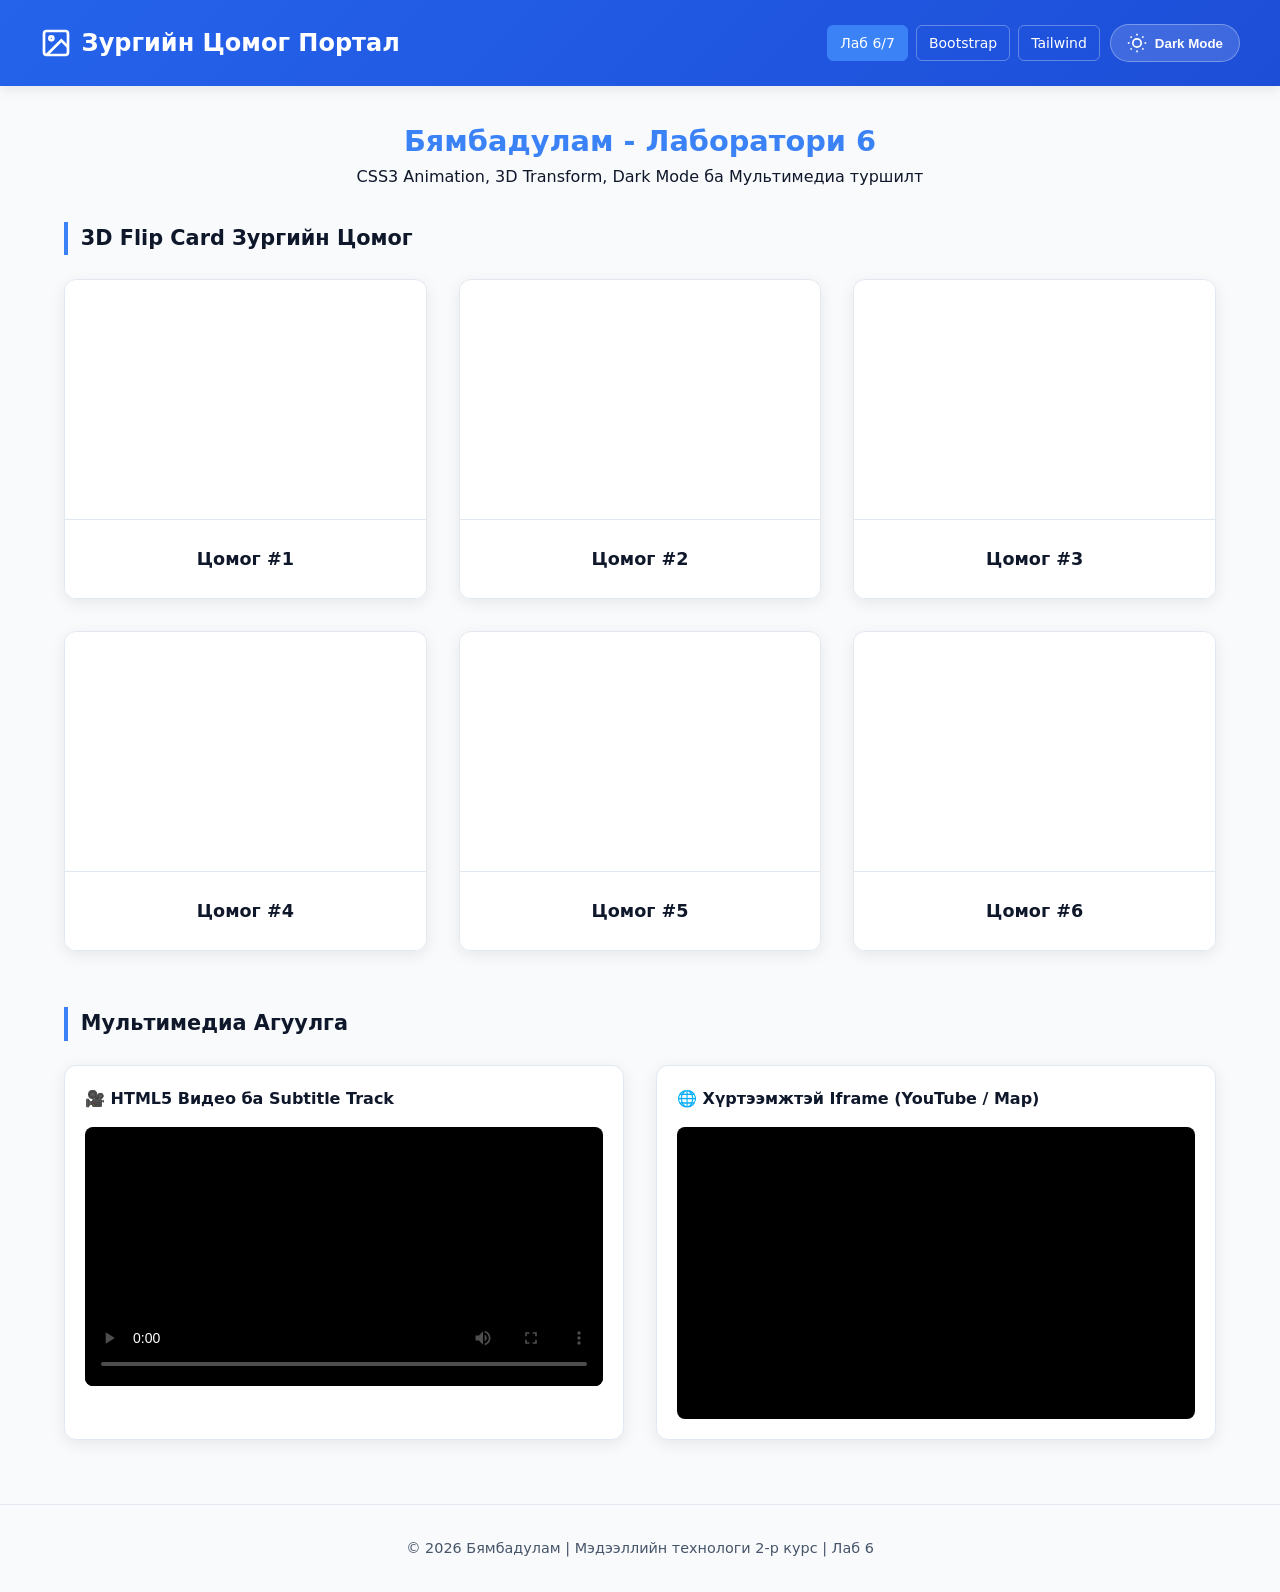
==== commit 14455f7c: "Add navigation buttons to tailwind.html" ====
--- a/index.html
+++ b/index.html
@@ -5,6 +5,45 @@
   <meta name="viewport" content="width=device-width, initial-scale=1.0">
   <title>Лаб 6 - Зургийн цомог портал</title>
   <link rel="stylesheet" href="style.css">
+  <style>
+    /* Хуудас хооронд шилжих товчны загвар */
+    .nav-buttons {
+      display: flex;
+      gap: 8px;
+      align-items: center;
+      margin-left: 20px;
+    }
+    .nav-btn {
+      padding: 6px 12px;
+      font-size: 14px;
+      font-weight: 500;
+      border-radius: 6px;
+      text-decoration: none;
+      border: 1px solid rgba(255, 255, 255, 0.3);
+      color: inherit;
+      transition: all 0.2s ease;
+    }
+    .nav-btn.active {
+      background-color: #3b82f6;
+      color: #ffffff;
+      border-color: #3b82f6;
+    }
+    .nav-btn:hover {
+      opacity: 0.85;
+    }
+    .header-container {
+      display: flex;
+      align-items: center;
+      justify-content: space-between;
+      flex-wrap: wrap;
+      gap: 15px;
+    }
+    .header-right {
+      display: flex;
+      align-items: center;
+      gap: 10px;
+    }
+  </style>
 </head>
 <body>
 
@@ -20,21 +59,30 @@
         Зургийн Цомог Портал
       </h1>
       
-      <!-- Theme Toggle -->
-      <button id="theme-toggle" class="btn-theme" aria-label="Dark mode шилжүүлэх">
-        <svg class="sun-icon" width="20" height="20" viewBox="0 0 24 24" fill="none" stroke="currentColor" stroke-width="2">
-          <circle cx="12" cy="12" r="5"></circle>
-          <line x1="12" y1="1" x2="12" y2="3"></line>
-          <line x1="12" y1="21" x2="12" y2="23"></line>
-          <line x1="4.22" y1="4.22" x2="5.64" y2="5.64"></line>
-          <line x1="18.36" y1="18.36" x2="19.78" y2="19.78"></line>
-          <line x1="1" y1="12" x2="3" y2="12"></line>
-          <line x1="21" y1="12" x2="23" y2="12"></line>
-          <line x1="4.22" y1="19.78" x2="5.64" y2="18.36"></line>
-          <line x1="18.36" y1="5.64" x2="19.78" y2="4.22"></line>
-        </svg>
-        <span id="theme-text">Dark Mode</span>
-      </button>
+      <div class="header-right">
+        <!-- Хуудас хооронд шилжих товчнууд -->
+        <nav class="nav-buttons">
+          <a href="index.html" class="nav-btn active">Лаб 6/7</a>
+          <a href="bootstrap.html" class="nav-btn">Bootstrap</a>
+          <a href="tailwind.html" class="nav-btn">Tailwind</a>
+        </nav>
+
+        <!-- Theme Toggle -->
+        <button id="theme-toggle" class="btn-theme" aria-label="Dark mode шилжүүлэх">
+          <svg class="sun-icon" width="20" height="20" viewBox="0 0 24 24" fill="none" stroke="currentColor" stroke-width="2">
+            <circle cx="12" cy="12" r="5"></circle>
+            <line x1="12" y1="1" x2="12" y2="3"></line>
+            <line x1="12" y1="21" x2="12" y2="23"></line>
+            <line x1="4.22" y1="4.22" x2="5.64" y2="5.64"></line>
+            <line x1="18.36" y1="18.36" x2="19.78" y2="19.78"></line>
+            <line x1="1" y1="12" x2="3" y2="12"></line>
+            <line x1="21" y1="12" x2="23" y2="12"></line>
+            <line x1="4.22" y1="19.78" x2="5.64" y2="18.36"></line>
+            <line x1="18.36" y1="5.64" x2="19.78" y2="4.22"></line>
+          </svg>
+          <span id="theme-text">Dark Mode</span>
+        </button>
+      </div>
     </div>
   </header>
 
--- a/style.css
+++ b/style.css
@@ -1 +1 @@
-/*# sourceMappingURL=style.css.map */
+:root{--bg-primary: #f8fafc;--bg-card: #ffffff;--text-primary: #0f172a;--text-secondary: #475569;--accent-color: #3b82f6;--accent-hover: #1d4ed8;--border-color: #e2e8f0;--shadow-color: rgba(0, 0, 0, 0.08);--header-bg: linear-gradient(135deg, #2563eb, #1d4ed8);--header-text: #ffffff;--stagger-delay: 100ms}[data-theme=dark]{--bg-primary: #0f172a;--bg-card: #1e293b;--text-primary: #f8fafc;--text-secondary: #94a3b8;--accent-color: #60a5fa;--accent-hover: #3b82f6;--border-color: #334155;--shadow-color: rgba(0, 0, 0, 0.4);--header-bg: linear-gradient(135deg, #0f172a, #1e293b);--header-text: #60a5fa}*{box-sizing:border-box;margin:0;padding:0}body{font-family:system-ui,-apple-system,BlinkMacSystemFont,"Segoe UI",Roboto,sans-serif;background-color:var(--bg-primary);color:var(--text-primary);transition:background-color .3s ease,color .3s ease;line-height:1.6}footer{text-align:center;padding:2rem;margin-top:4rem;border-top:1px solid var(--border-color);color:var(--text-secondary);font-size:.9rem}@media(prefers-reduced-motion: reduce){*,::before,::after{animation-duration:.01ms !important;animation-iteration-count:1 !important;transition-duration:.01ms !important;scroll-behavior:auto !important}.card-3d{animation:none}.card-inner{transition:none}}header{background:var(--header-bg);color:var(--header-text);padding:1.5rem 2rem;box-shadow:0 4px 12px var(--shadow-color)}.header-container{max-width:1200px;margin:0 auto;display:flex;justify-content:space-between;align-items:center}header h1{font-size:1.5rem;display:flex;align-items:center;gap:.6rem}.logo-icon{stroke:var(--header-text);transition:transform .3s ease}header h1:hover .logo-icon{transform:rotate(15deg) scale(1.1)}.btn-theme{background:rgba(255,255,255,.15);border:1px solid rgba(255,255,255,.3);color:currentColor;padding:.5rem 1rem;border-radius:20px;cursor:pointer;display:flex;align-items:center;gap:.5rem;font-weight:600;transition:all .2s ease}.btn-theme:hover,.btn-theme:focus-visible{background:rgba(255,255,255,.25);outline:2px solid var(--accent-color)}.main-container{max-width:1200px;margin:2rem auto;padding:0 1.5rem}.intro{margin-bottom:2rem;text-align:center}.intro h2{font-size:1.8rem;color:var(--accent-color)}.section-title{font-size:1.3rem;margin-bottom:1.5rem;border-left:4px solid var(--accent-color);padding-left:.8rem}.gallery-section{margin-bottom:3.5rem;clear:both}.gallery-grid{display:grid;grid-template-columns:repeat(auto-fit, minmax(300px, 1fr));gap:2rem}.card-3d{perspective:1000px;height:320px;width:100%;position:relative;animation:fadeInUp .6s ease-out backwards;animation-delay:calc(var(--i)*var(--stagger-delay))}@keyframes fadeInUp{from{opacity:0;transform:translateY(30px)}to{opacity:1;transform:translateY(0)}}.card-inner{position:relative;width:100%;height:100%;transform-style:preserve-3d;transition:transform .8s cubic-bezier(0.4, 0, 0.2, 1);border-radius:12px;box-shadow:0 4px 15px var(--shadow-color)}.card-3d:hover .card-inner,.card-3d:focus-within .card-inner,.card-inner.is-flipped{transform:rotateY(180deg)}.card-front,.card-back{position:absolute;top:0;left:0;width:100%;height:100%;backface-visibility:hidden;-webkit-backface-visibility:hidden;border-radius:12px;overflow:hidden;border:1px solid var(--border-color);background:var(--bg-card)}.card-front{display:flex;flex-direction:column}.card-front img{width:100%;height:240px;object-fit:cover;display:block;transition:transform .4s ease}.card-3d:hover .card-front img{transform:scale(1.05)}.card-front-title{height:80px;display:flex;align-items:center;justify-content:center;font-weight:700;font-size:1.1rem;color:var(--text-primary);background:var(--bg-card);border-top:1px solid var(--border-color)}.card-back{transform:rotateY(180deg);padding:1.5rem;display:flex;flex-direction:column;justify-content:center;align-items:center;text-align:center}.card-back h4{margin-bottom:.8rem;color:var(--accent-color)}.card-back p{font-size:.9rem;color:var(--text-secondary);margin-bottom:1.5rem}.btn-flip{background:var(--accent-color);color:#fff;border:none;padding:.5rem 1.2rem;border-radius:6px;cursor:pointer;transition:background .2s}.btn-flip:hover{background:var(--accent-hover)}.media-section{clear:both;margin-top:2rem}.media-grid{display:grid;grid-template-columns:repeat(auto-fit, minmax(320px, 1fr));gap:2rem}.media-card{background:var(--bg-card);padding:1.25rem;border-radius:12px;border:1px solid var(--border-color);box-shadow:0 4px 15px var(--shadow-color)}.media-card h4{margin-bottom:1rem;color:var(--text-primary);font-size:1rem}video{width:100%;height:auto;border-radius:8px;outline:none;display:block;background:#000}.iframe-wrapper{position:relative;width:100%;padding-bottom:56.25%;height:0;overflow:hidden;border-radius:8px;background:#000}.iframe-wrapper iframe{position:absolute;top:0;left:0;width:100%;height:100%;border:0}/*# sourceMappingURL=style.css.map */
